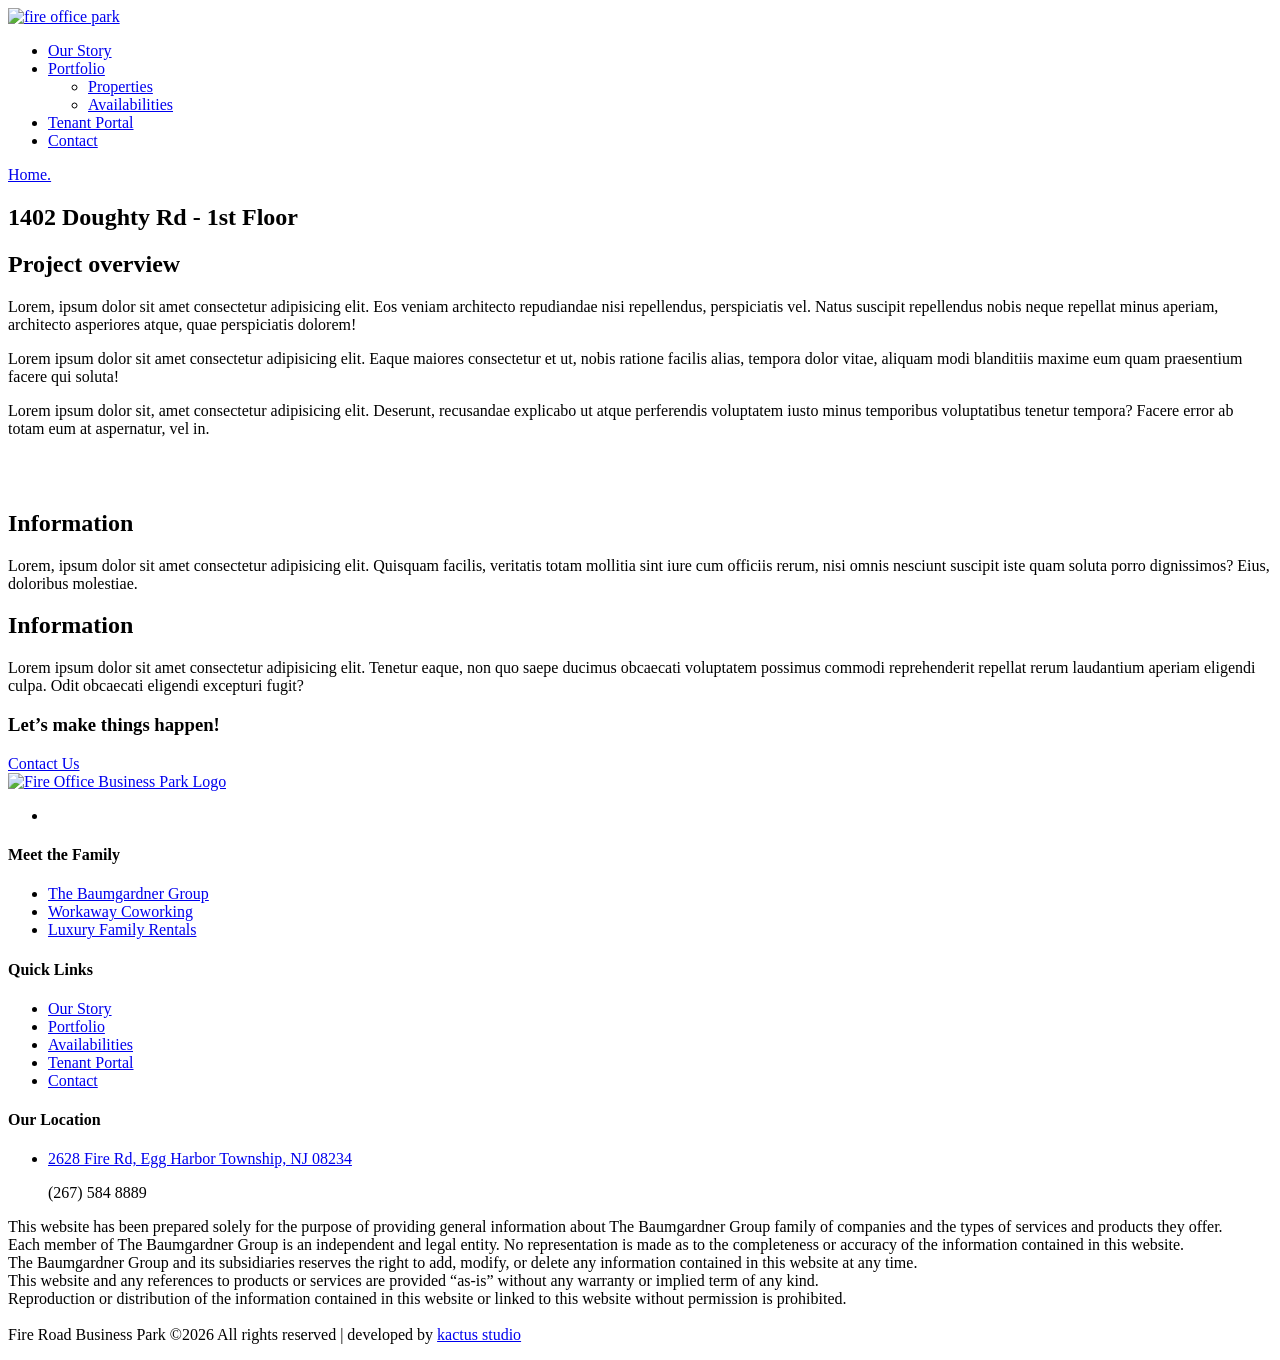
==== 1402_1.html @ 8a3a4263 "Add files via upload" ====
<!doctype html>
<html class="no-js" lang="zxx">

<head>
    <meta charset="UTF-8">
    <meta name="viewport">
    <meta name="description" content="Fire Road Business Park is a localized Commercial Real Estate Investment and development firm excited to partner with and help meet the needs of a growing enterprise.">
    <meta name="keywords" content="fire, fire road, fire road business park, park, business park, commercial real estate, comercial, real estate, real estate investment, commercial real state investment, development firm, enterprise">
    <meta name="viewport" content="width=device-width, initial-scale=1.0">
    <meta http-equiv="X-UA-Compatible" content="ie=edge">
    <meta name="author" content="fire road business park | kactus studio">
    <meta name="robots" content="index, follow">
    <link rel="canonical" href="https://firebusinesspark.com/" />
	<title>Fire Road Business Park | 1402 Doughty Rd - 1st Floor</title>

    <!-- <link rel="manifest" href="site.webmanifest"> -->
    <link rel="shortcut icon" type="image/x-icon" href="img/favicon1.png">
    <!-- Place favicon.ico in the root directory -->

    <!-- CSS here -->
    <link rel="stylesheet" href="css/bootstrap.min.css">
    <link rel="stylesheet" href="css/owl.carousel.min.css">
    <link rel="stylesheet" href="css/magnific-popup.css">
    <link rel="stylesheet" href="css/font-awesome.min.css">
    <link rel="stylesheet" href="css/themify-icons.css">
    <link rel="stylesheet" href="css/nice-select.css">
    <link rel="stylesheet" href="css/flaticon.css">
    <link rel="stylesheet" href="css/animate.css">
    <link rel="stylesheet" href="css/slicknav.css">
    <link rel="stylesheet" href="css/style2a.css">
    <!-- <link rel="stylesheet" href="css/responsive.css"> -->
</head>

<body>
    <!--[if lte IE 9]>
            <p class="browserupgrade">You are using an <strong>outdated</strong> browser. Please <a href="https://browsehappy.com/">upgrade your browser</a> to improve your experience and security.</p>
        <![endif]-->

        <!-- Back to top button -->
	<a href="#" class="btFixHome"><i class="fa fa-chevron-right" aria-hidden="true"></i></a>

    <!-- header-start -->
    <header>
        <div class="header-area ">
            <!-- <div class="header-top black-bg d-none d-md-block">
                <div class="container">
                    <div class="row">
                        <div class="col-xl-6 col-md-6 col-lg-6">
                            <div class="header-contact">
                                <a href="#"><i class="fa fa-phone"></i> +880 256 356 256</a>
                                <a href="#"><i class="fa fa-envelope"></i> support24@durg.com</a>
                            </div>
                        </div>
                        <div class="col-xl-6 col-md-6 col-lg-6">
                            <div class="header-top-menu">
                                <nav>
                                    <ul>
                                        <li><a href="blog.html">News & media</a></li>
                                        <li><a href="review.html">Review</a></li>
                                        <li><a href="faq.html">FAQ</a></li>
                                    </ul>
                                </nav>
                            </div>
                        </div>
                    </div>
                </div>
            </div> -->
            <div id="sticky-header" class="main-header-area white-bg">
                <div class="container">
                    <div class="row align-items-center">
                        <div class="col-xl-2 col-lg-2">
                            <div class="logo-img">
                                <a href="index.html">
                                    <img src="img/logo1.png" alt="fire office park">
                                </a>
                            </div>
                        </div>
                        <div class="col-xl-7 col-lg-7">
                            <div class="main-menu d-none d-lg-block">
                                <nav>
                                    <ul id="navigation">
                                        <li><a href="ourstory.html">Our Story</a></li>
                                        <!-- <li><a class="active" href="#">Portfolio</a></li> -->
                                        <li><a class="active" href="portfolio.html">Portfolio <i class="ti-angle-down"></i></a>
                                            <ul class="submenu">
                                                <li><a href="portfolio.html">Properties</a></li>
                                                <li><a href="availabilities.html">Availabilities</a></li>
                                            </ul>
                                        </li>
                                        <li><a target="_blank" href="https://fireofficepark.managebuilding.com/manager/public/authentication/login">Tenant Portal</a></li>
                                        <!-- <li><a href="firenews.html">Fire News</a></li> -->
                                        <!-- <li><a href="#">pages <i class="ti-angle-down"></i></a>
                                            <ul class="submenu">
                                                <li><a href="elements.html">elements</a></li>
                                                <li><a href="service-details.html">service-details</a></li>
                                                <li><a href="project-details.html">project-details</a></li>
                                            </ul>
                                        </li> -->
                                        <li><a href="contact.html">Contact</a></li>
                                    </ul>
                                </nav>
                            </div>
                        </div>
                        <!-- <div class="col-xl-3 col-lg-3">
                            <div class="quote-area">
                                <div class="search-bar">
                                    <a id="search_1" href="javascript:void(0)"><i class="fa fa-search"></i></a>
                                </div>
                                <div class="get-quote d-none d-lg-block">
                                    <a class="boxed-btn" href="contact.html">Get a quote</a>
                                </div>
                            </div>
                        </div> -->
                        <div class="col-12">
                            <div class="mobile_menu d-block d-lg-none"></div>
                        </div>
                    </div>
                    <!-- <div class="search_input" id="search_input_box">
                        <div class="container ">
                            <form class="d-flex justify-content-between search-inner">
                                <input type="text" class="form-control" id="search_input" placeholder="search here">
                                <button type="submit" class="btn"></button>
                                <span class="fa fa-close" id="close_search" title="close search"></span>
                            </form>
                        </div>
                    </div> -->
                </div>
            </div>
        </div>
    </header>
    <!-- header-end -->

    <!-- details-banner-area-start -->
    <div class="details-banner-area details-bg-1 overlay2 details-banner-area2">
        <div class="details-banner-inner2">
            <div class="container">
                <div class="col-lg-11 offset-lg-1">
                    <div class="details-banner-text">
                        <p style="color: #fff;"><a href="index.html">Home.</a> Availabilities</p>
                        <h2>1402 Doughty Rd - 1st Floor</h2>
                    </div>
                </div>
            </div>
        </div>
    </div>
    <!-- details-banner-area-end -->

    <!-- project-review-area-start -->
    <div class="project-review-area section-padding">
        <div class="container">
            <div class="row align-items-center">
                <div class="col-xl-6 col-md-6">
                    <div class="single-review">
                        <h2>Project overview</h2>
                        <p>
                            Lorem, ipsum dolor sit amet consectetur adipisicing elit. Eos veniam architecto repudiandae nisi repellendus, perspiciatis vel. Natus suscipit repellendus nobis neque repellat minus aperiam, architecto asperiores atque, quae perspiciatis dolorem!
                        </p>
                        <p>
                            Lorem ipsum dolor sit amet consectetur adipisicing elit. Eaque maiores consectetur et ut, nobis ratione facilis alias, tempora dolor vitae, aliquam modi blanditiis maxime eum quam praesentium facere qui soluta!
                        </p>
                        <p>
                            Lorem ipsum dolor sit, amet consectetur adipisicing elit. Deserunt, recusandae explicabo ut atque perferendis voluptatem iusto minus temporibus voluptatibus tenetur tempora? Facere error ab totam eum at aspernatur, vel in.
                        </p>
                    </div>
                </div>
                <div class="col-xl-6 col-md-6">
                    <div class="review-thumb">
                        <img src="img/project/1402_1_photo1.png" alt="">
                    </div>
                </div>
            </div>
        </div>
    </div>
    <!-- project-review-area-end -->

    <!-- full-width-gallery start -->
    <div class="full-width-gallery">
        <div class="container">
            <div class="row">
                <div class="col-xl-12">
                    <div class="full-thumb">
                        <img src="img/project/width-thumb.jpg" alt="">
                    </div>
                </div>
                <div class="col-xl-6 col-md-6">
                    <div class="solution-wrap">
                        <h2>Information</h2>
                        <p>Lorem, ipsum dolor sit amet consectetur adipisicing elit. Quisquam facilis, veritatis totam mollitia sint iure cum officiis rerum, nisi omnis nesciunt suscipit iste quam soluta porro dignissimos? Eius, doloribus molestiae.</p>
                    </div>
                </div>
                <div class="col-xl-6 col-md-6">
                    <div class="solution-wrap">
                        <h2>Information</h2>
                        <p>Lorem ipsum dolor sit amet consectetur adipisicing elit. Tenetur eaque, non quo saepe ducimus obcaecati voluptatem possimus commodi reprehenderit repellat rerum laudantium aperiam eligendi culpa. Odit obcaecati eligendi excepturi fugit?</p>
                    </div>
                </div>
            </div>
        </div>
    </div>
    <!-- full-width-gallery-end -->

    <!-- cta-area-start -->
    <div class="cta-area cta-bg-1">
        <div class="container">
            <div class="col-xl-6 col-lg-7">
                <div class="cta-content">
                    <h3>Let’s make things happen!</h3>
                    <!-- <p>Do you have a tenant?<br>Leave the bureaucratic management to us and regain your peace of mind today.</p> -->
                    <div class="cta-btn">
                        <a class="boxed-btn2 black-bg" href="contact.html">Contact Us
                            <i class="Flaticon flaticon-right-arrow"></i></a>
                    </div>
                </div>
            </div>
        </div>
    </div>
    <!-- cta-area-end -->

    <!-- location-area-start -->
    <!-- <div class="addres-area black-bg section-padding">
        <div class="container">
            <div class="row">
                <div class="col-xl-4 col-md-4">
                    <div class="single-address text-center">
                        <div class="addres-icon">
                            <img src="img/icon/1.png" alt="">
                        </div>
                         <h3>Our Location</h3>
                        <p>2628 Fire Rd, Egg Harbor Township,<br> NJ 08234</p>
                        <a target="_blank" class="underline-hover" href="https://maps.app.goo.gl/75jSzwjRMCb2JeFx5">Get direction</a>
                    </div>
                </div>
                <div class="col-xl-4 col-md-4">
                    <div class="single-address text-center">
                        <div class="addres-icon">
                            <img src="img/icon/2.png" alt="">
                        </div>
                        <h3>Opening hour</h3>
                        <p>Mon-Fri (9.00-19.00) <br>
                            Sat-Sun (Closed)</p>
                            <a class="underline-hover" href="contact.html">Contact us</a>
                    </div>
                </div>
                <div class="col-xl-4 col-md-4">
                    <div class="single-address text-center">
                        <div class="addres-icon">
                            <img src="img/icon/3.png" alt="">
                        </div>
                        <h3>Drop a message</h3>
                        <p>marcela@fireofficepark.com<br>
                            (609) 645-2700</p>
                        <a class="underline-hover" href="contact.html">Mail us</a>
                    </div>
                </div>
            </div>
        </div>
    </div> -->
    <!-- location-area-end -->

     <!-- footer-start -->
    <footer class="footer-area ">
        <div class="container">
            <div class="row justify-content-between">
                <div class="col-sm-6 col-md-3 col-xl-4">
                    <div class="single-footer-widget footer_1">
                        <a href="index.html"> <img src="img/footer-logo1.png" alt="Fire Office Business Park Logo"> </a>
                        <!-- <p>Fire Office Park is a localized Commercial Real Estate Investment and Development firm excited to partner with and help meet the needs of a growing enterprise.</p> -->
                        <div class="social-links">
                            <ul>
                                <li><a target="_blank" href="http://linkedin.com/showcase/fire-road-business-park"> <i class="fa fa-linkedin"></i> </a></li>
                                <!-- <li><a href="#"> <i class="fa fa-facebook"></i> </a></li> -->
                                <!-- <li><a href="#"> <i class="fa fa-instagram"></i> </a></li> -->
                            </ul>
                        </div>
                    </div>
                </div>

                <div class="col-sm-6 col-md-2 col-xl-2">
                    <div class="single-footer-widget">
                        <h4>Meet the Family</h4>
                        <ul>
                            <li><a href="https://baumgardnergroup.com/" target="_blank">The Baumgardner Group</a></li>
                            <li><a href="#" target="_blank">Workaway Coworking</a></li>
                            <li><a href="https://luxfamilyrentals.com/" target="_blank">Luxury Family Rentals</a></li>
                        </ul>

                    </div>
                </div>
                <div class="col-sm-6 col-md-3 col-xl-3">
                    <div class="single-footer-widget">
                        <h4>Quick Links</h4>
                        <ul>
                            <li><a href="ourstory.html">Our Story</a></li>
                            <li><a href="#">Portfolio</a></li>
                            <li><a href="availabilities.html">Availabilities</a></li>
                            <li><a target="_blank" href="https://fireofficepark.managebuilding.com/manager/public/authentication/login">Tenant Portal</a></li>
                            <!-- <li><a href="firenews.html">Fire News</a></li> -->
                            <li><a href="contact.html">Contact</a></li>
                        </ul>

                    </div>
                </div>
                <div class="col-sm-6 col-md-3 col-xl-3">
                    <div class="single-footer-widget footer_icon">
                        <h4>Our Location</h4>
                        <div class="office-location">
                            <ul>
                                <li>
                                    <!-- <strong>Philadelphia - USA</strong> -->
                                    <a href="https://maps.app.goo.gl/75jSzwjRMCb2JeFx5" target="_blank" rel="noopener noreferrer"><p>2628 Fire Rd, Egg Harbor Township, NJ 08234</p></a>
                                    <p>(267) 584 8889</p>
                                </li>
                                <!-- <li>
                                    <strong>New York - USA</strong>
                                    <p>127, Manchaster city, London <br>
                                        +008 728 362 278</p>
                                </li> -->
                            </ul>
                        </div>
                    </div>
                </div>
            </div>
        </div>
        <div class="container-fluid">
            <div class="row justify-content-center">
                <div class="col-lg-12">
                    <div class="copyright_part_text text-center">
                        <p class="footer-text m-0">
                            This website has been prepared solely for the purpose of providing general information about The Baumgardner Group family of companies and the types of services and products they offer.<br>Each member of The Baumgardner Group is an independent and legal entity. No representation is made as to the completeness or accuracy of the information contained in this website.<br>The Baumgardner Group and its subsidiaries reserves the right to add, modify, or delete any information contained in this website at any time.<br>This website and any references to products or services are provided “as-is” without any warranty or implied term of any kind.<br>Reproduction or distribution of the information contained in this website or linked to this website without permission is prohibited.<br><br>
                            Fire Road Business Park &copy;<script>document.write(new Date().getFullYear());</script> All rights reserved | developed by <a href="https://kactusstudio.com.br/" target="_blank">kactus studio</a></p>
                    </div>
                </div>
            </div>
        </div>
    </footer>
    <!-- footer-end -->

    <!-- JS here -->
    <script src="js/vendor/modernizr-3.5.0.min.js"></script>
    <script src="js/vendor/jquery-1.12.4.min.js"></script>
    <script src="js/popper.min.js"></script>
    <script src="js/bootstrap.min.js"></script>
    <script src="js/owl.carousel.min.js"></script>
    <script src="js/isotope.pkgd.min.js"></script>
    <script src="js/ajax-form.js"></script>
    <script src="js/waypoints.min.js"></script>
    <script src="js/jquery.counterup.min.js"></script>
    <script src="js/imagesloaded.pkgd.min.js"></script>
    <script src="js/scrollIt.js"></script>
    <script src="js/jquery.scrollUp.min.js"></script>
    <script src="js/wow.min.js"></script>
    <script src="js/nice-select.min.js"></script>
    <script src="js/jquery.slicknav.min.js"></script>
    <script src="js/jquery.magnific-popup.min.js"></script>
    <script src="js/plugins.js"></script>

    <!--contact js-->
    <script src="js/contact.js"></script>
    <script src="js/jquery.ajaxchimp.min.js"></script>
    <script src="js/jquery.form.js"></script>
    <script src="js/jquery.validate.min.js"></script>
    <script src="js/mail-script.js"></script>

    <script src="js/main.js"></script>

</body>

</html>
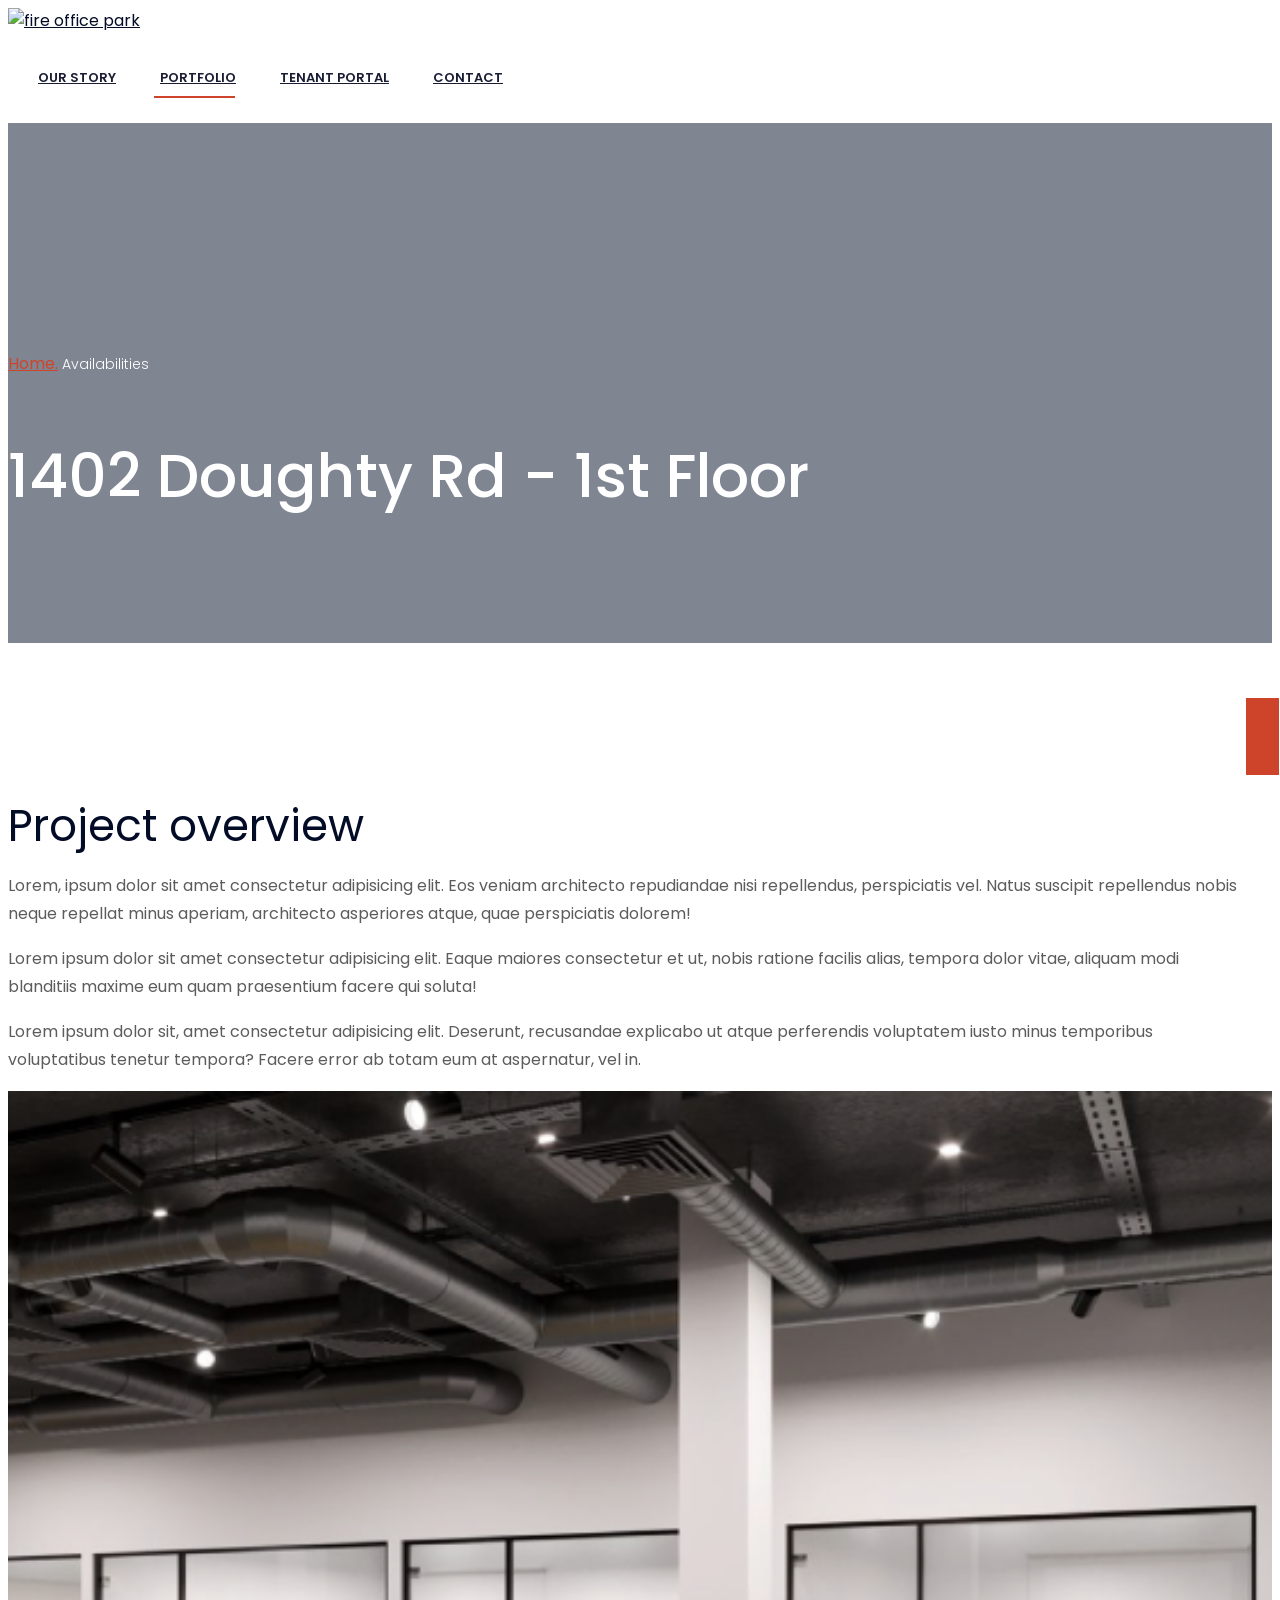
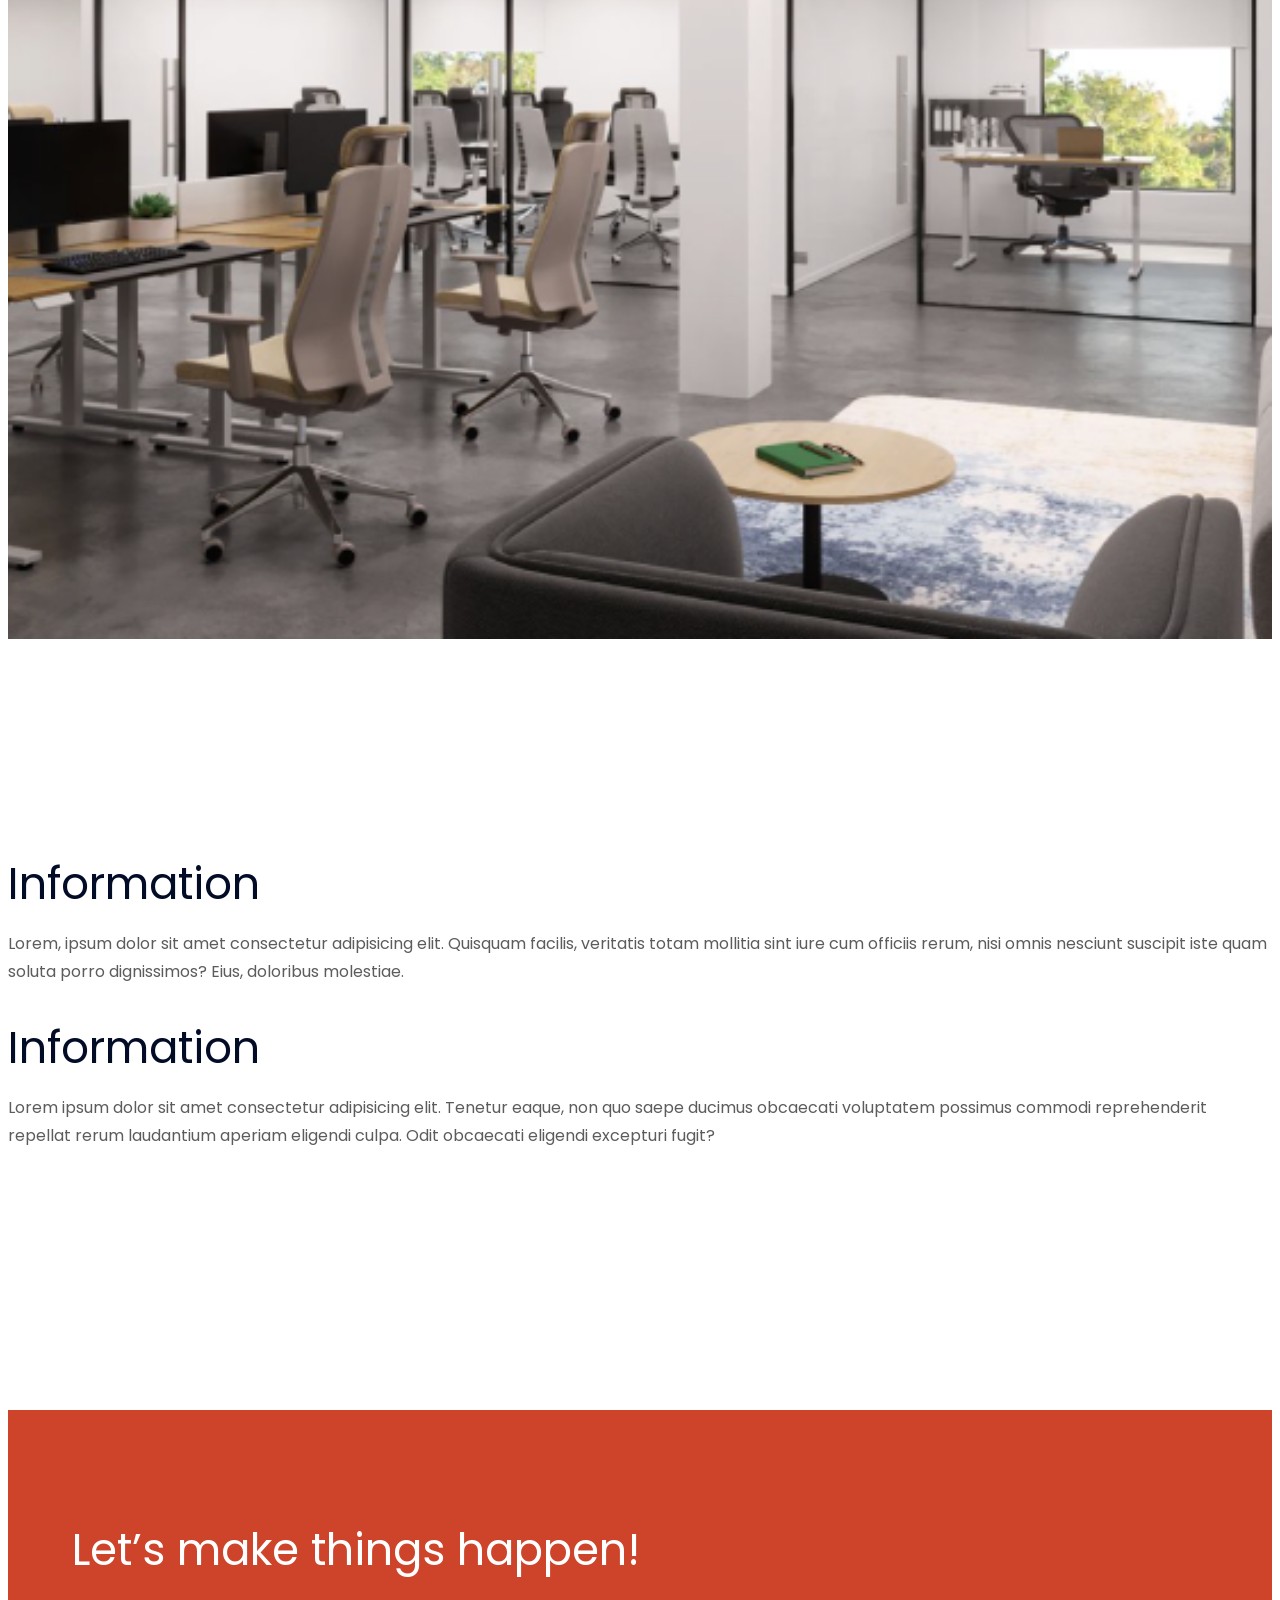
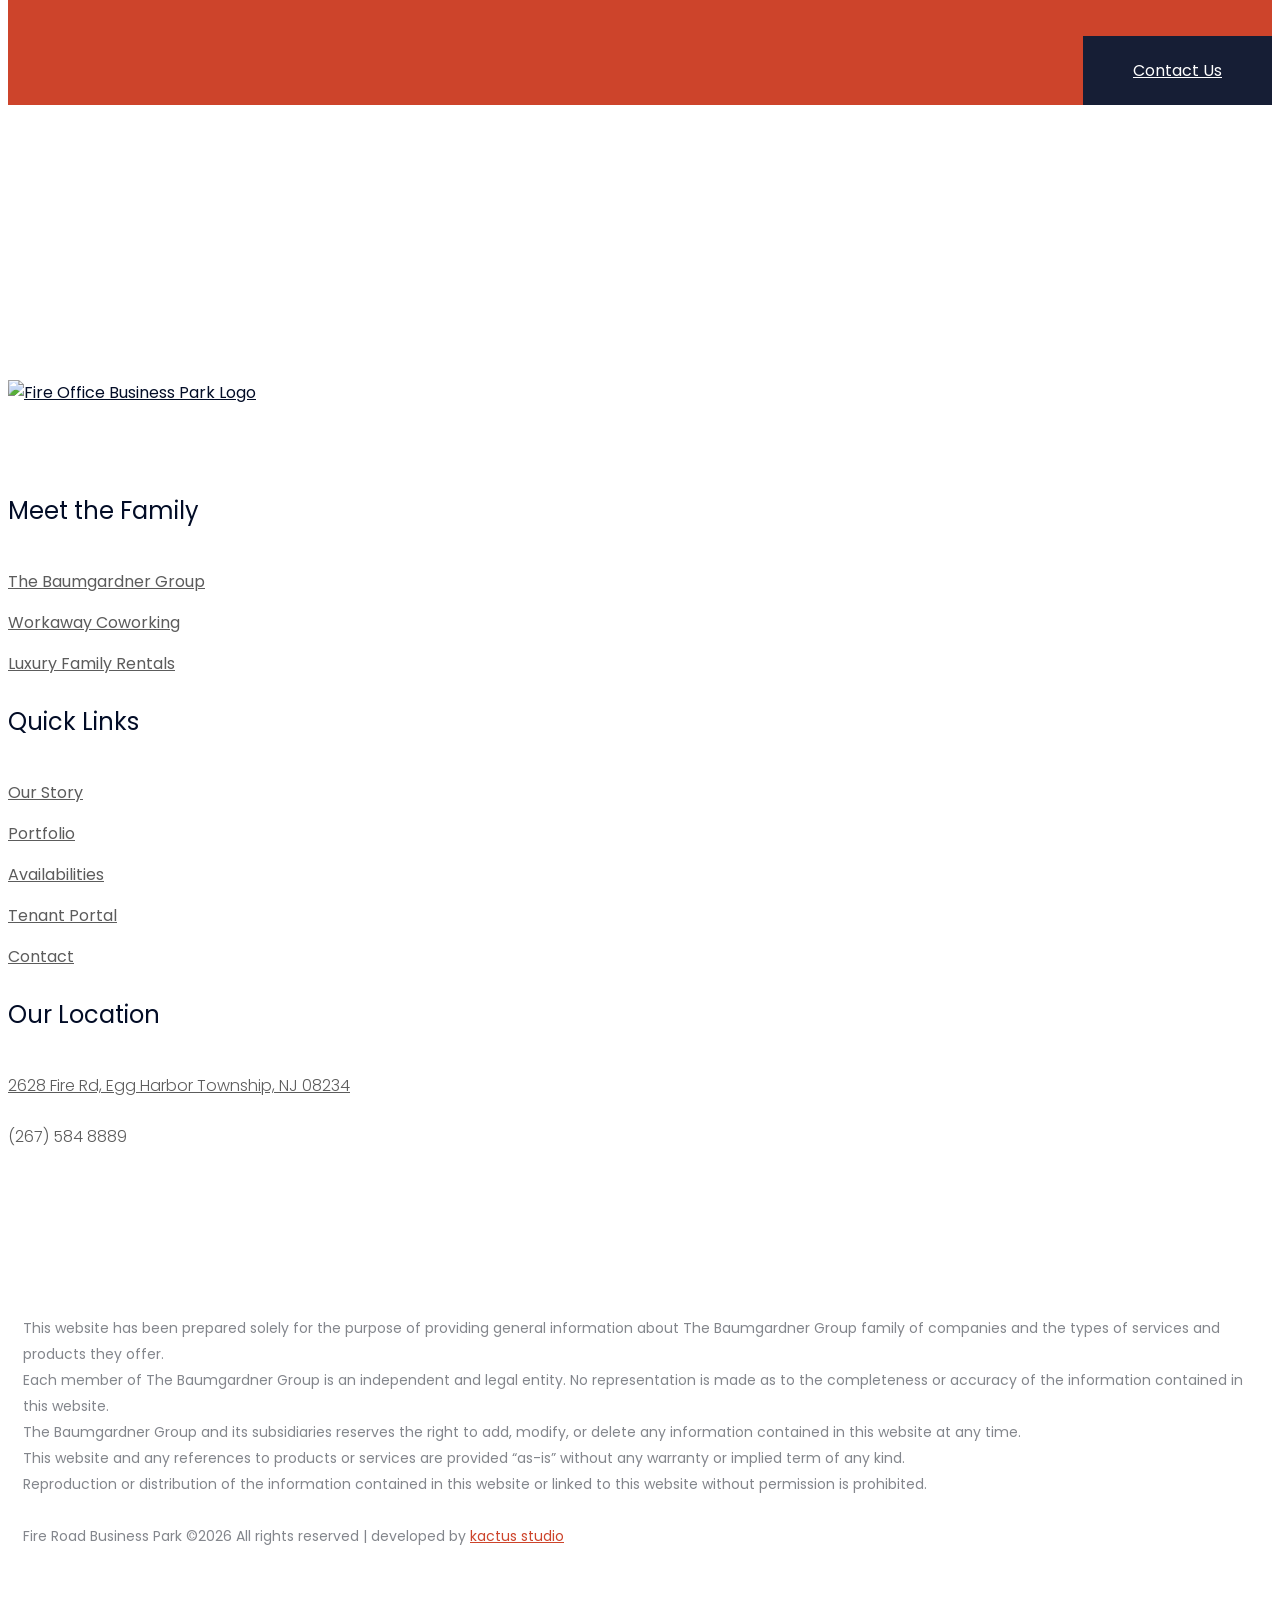
==== commit b1c4ea9e: "Add files via upload" ====
--- a/1402_1.html
+++ b/1402_1.html
@@ -327,7 +327,7 @@
                     <div class="copyright_part_text text-center">
                         <p class="footer-text m-0">
                             This website has been prepared solely for the purpose of providing general information about The Baumgardner Group family of companies and the types of services and products they offer.<br>Each member of The Baumgardner Group is an independent and legal entity. No representation is made as to the completeness or accuracy of the information contained in this website.<br>The Baumgardner Group and its subsidiaries reserves the right to add, modify, or delete any information contained in this website at any time.<br>This website and any references to products or services are provided “as-is” without any warranty or implied term of any kind.<br>Reproduction or distribution of the information contained in this website or linked to this website without permission is prohibited.<br><br>
-                            Fire Road Business Park &copy;<script>document.write(new Date().getFullYear());</script> All rights reserved | developed by <a href="https://kactusstudio.com.br/" target="_blank">kactus studio</a></p>
+                            Fire Road Business Park &copy;<script>document.write(new Date().getFullYear());</script> All rights reserved | developed by <a href="https://www.kactusstudio.com.br/index_us.html" target="_blank">kactus studio</a></p>
                     </div>
                 </div>
             </div>
--- a/css/style2a.css
+++ b/css/style2a.css
@@ -0,0 +1,4937 @@
+  @import url("https://fonts.googleapis.com/css?family=Rubik:300,400,400i,500,500i,700,700i,900&display=swap");
+  @import url("https://fonts.googleapis.com/css?family=Poppins:300,400,400i,500,500i,700,700i,900&display=swap");
+  @font-face {
+    font-family: 'Poppins';
+    src: url('../fonts/Poppins-Regular.ttf');
+  }
+  .flex-center-start{
+  display:-webkit-box;
+  display:-ms-flexbox;
+  display:flex;
+  -webkit-box-align:center;
+  -ms-flex-align:center;
+  align-items:center;
+  -webkit-box-pack:start;
+  -ms-flex-pack:start;
+  justify-content:start}
+
+/* Back-to-Top */
+
+.btFixHome {
+    position: fixed;
+    top: 80vh;
+    right: -21px;
+    background-color: #CD442B;
+    color: #fff;
+    width: 77px;
+    height: 33px;
+    display: flex;
+    z-index: 2500;
+    justify-content: center;
+    align-items: center;
+    font-size: 16px;
+    transform: rotate(-90deg);
+    font-family: 'Poppins';
+    color: #fff;
+	/* border-radius: 5px; */
+}
+
+.btFixHome:hover {
+    position: fixed;
+    top: 80vh;
+    right: -21px;
+    background-color: #161e35;
+    width: 77px;
+    height: 33px;
+    display: flex;
+    z-index: 2500;
+    justify-content: center;
+    align-items: center;
+    font-size: 16px;
+    transform: rotate(-90deg);
+    font-family: 'Poppins';
+    color: #fff;
+	;
+}
+
+body{
+  font-family:'Poppins', sans-serif;
+  font-weight:normal;
+  font-style:normal}
+
+.img{
+  max-width:100%;
+  -webkit-transition:.3s;
+  -moz-transition:.3s;
+  -o-transition:.3s;
+  transition:.3s}
+
+a,.button{
+  -webkit-transition:.3s;
+  -moz-transition:.3s;
+  -o-transition:.3s;
+  transition:.3s}
+
+a:focus,.button:focus,button:focus{
+  text-decoration:none;
+  outline:none}
+
+a:focus{
+  color:#fff;
+  text-decoration:none}
+
+a:focus,a:hover,.portfolio-cat a:hover,.footer -menu li a:hover{
+  text-decoration:none;
+  color:#161e35}
+
+a,button{
+  color:#020c26;
+  outline:medium none}
+
+h1,h2,h3,h4,h5{
+  font-family:'Poppins', sans-serif;
+  color:#161e35}
+
+h1 a,h2 a,h3 a,h4 a,h5 a,h6 a{
+  color:inherit}
+
+ul{
+  margin:0px;
+  padding:0px}
+
+li{
+  list-style:none}
+
+p{
+  font-size:14px;
+  font-weight:300;
+  line-height:26px;
+  color:#5c5c5c;
+  margin-bottom:13px;
+  font-family:'Poppins', sans-serif}
+
+label{
+  color:#7e7e7e;
+  cursor:pointer;
+  font-size:14px;
+  font-weight:400}
+
+*::-moz-selection{
+  background:#444;
+  color:#fff;
+  text-shadow:none}
+
+::-moz-selection{
+  background:#444;
+  color:#fff;
+  text-shadow:none}
+
+::selection{
+  background:#444;
+  color:#fff;
+  text-shadow:none}
+
+*::-webkit-input-placeholder{
+  color:#cccccc;
+  font-size:14px;
+  opacity:1}
+
+*:-ms-input-placeholder{
+  color:#cccccc;
+  font-size:14px;
+  opacity:1}
+
+*::-ms-input-placeholder{
+  color:#cccccc;
+  font-size:14px;
+  opacity:1}
+
+*::placeholder{
+  color:#cccccc;
+  font-size:14px;
+  opacity:1}
+
+h3{
+  font-size:20px}
+
+.mb-65{
+  margin-bottom:67px}
+
+.black-bg{
+  background:#161e35 !important}
+
+.white-bg{
+  background:#ffffff}
+
+.gray-bg{
+  background:#f5f5f5}
+
+.banner-container {
+    position: relative;
+    width: 100%;
+    height: 100vh;
+    overflow: hidden;
+    display: flex;
+    align-items: center;
+    justify-content: center;
+}
+
+.video-background {
+    position: absolute;
+    top: 50%;
+    left: 50%;
+    width: 100%;
+    height: 100%;
+    transform: translate(-50%, -50%);
+    z-index: -1;
+    object-fit: cover; /* Mantém preenchido por padrão */
+}
+
+/* Para telas maiores (Desktop) */
+@media (min-width: 1024px) {
+    .video-background {
+        /* Se o vídeo for 16:9, isso garante que ele ocupe a largura 
+           total sem zoom excessivo se o container não for absurdamente alto */
+        width: 100vw; 
+        height: auto; 
+        min-height: 100%;
+        object-fit: initial; /* Remove a regra de corte forçado */
+    }
+}
+
+.bg-img-1{
+  background-image:url(../img/slider/banner1.png)}
+
+.bg-img-2{
+  background-image:url(../img/banner/banner2.png)}
+
+.bg-img-3{
+  background-image:url(../img/banner/banner3.png)}
+
+.bg-img-4{
+  background-image:url(../img/background-img/bg-img-2.jpg)}
+
+.cta-bg-1{
+  background-image:url(../img/background-img/bg-img-3.jpg)}
+
+.overlay{
+  position:relative;
+  z-index:0}
+
+.overlay::before{
+  position:absolute;
+  content:"";
+  background-color:#161e35;
+  top:0;
+  left:0;
+  width:100%;
+  height:100%;
+  z-index:-1;
+  opacity:0.851}
+
+.overlay2{
+  position:relative;
+  z-index:0}
+
+.overlay2::before{
+  position:absolute;
+  content:"";
+  background-color:#020c26;
+  top:0;
+  left:0;
+  width:100%;
+  height:100%;
+  z-index:-1;
+  opacity:0.5}
+
+.section-padding{
+  padding-top:120px;
+  padding-bottom:120px}
+
+.pt-120{
+  padding-top:120px}
+
+.owl-carousel .owl-nav div{
+  background:transparent;
+  height:65px;
+  left:0px;
+  line-height:65px;
+  position:absolute;
+  text-align:center;
+  top:50%;
+  -webkit-transform:translateY(-50%);
+  -ms-transform:translateY(-50%);
+  transform:translateY(-50%);
+  -webkit-transition:all 0.3s ease 0s;
+  -o-transition:all 0.3s ease 0s;
+  transition:all 0.3s ease 0s;
+  width:65px;
+  font-size:16px;
+  color:#fff;
+  border:1px solid #363d4f}
+
+.owl-carousel .owl-nav{
+  position:relative}
+
+.owl-carousel .owl-nav div.owl-next{
+  left:86px;
+  right:auto}
+
+.owl-carousel .owl-nav div.owl-prev i{
+  position:relative;
+  right:2px}
+
+.owl-carousel:hover .owl-nav div{
+  opacity:1;
+  visibility:visible}
+
+.owl-carousel:hover .owl-nav div:hover{
+  color:#CD442B}
+
+.boxed-btn{
+  background:#CD442B;
+  color:#fff;
+  display:inline-block;
+  padding:13px 32px;
+  font-family:'Poppins',sans-serif;
+  font-size:16px;
+  font-weight:400;
+  border:0;
+  border:1px solid transparent}
+
+.boxed-btn:hover{
+  background:transparent;
+  color:#CD442B !important;
+  border:1px solid #CD442B}
+
+.boxed-btn:focus{
+  outline:none;
+  color:#fff}
+
+.boxed-btn2{
+  background:#CD442B;
+  color:#fff;
+  display:inline-block;
+  padding:22px 50px;
+  font-size:16px;
+  font-family:'Poppins',sans-serif;
+  font-weight:400}
+
+.boxed-btn2:hover{
+  color:#fff}
+
+.boxed-btn2:focus{
+  outline:none;
+  color:#fff}
+
+.underline-hover{
+  color:#CD442B;
+  font-weight:400;
+  font-size:16px;
+  -webkit-transition:.3s;
+  -moz-transition:.3s;
+  -o-transition:.3s;
+  transition:.3s}
+
+.underline-hover:hover{
+  text-decoration:underline;
+  color:#CD442B}
+
+.section-title h3{
+  font-size:44px;
+  line-height:56px;
+  font-weight:400;
+  font-family:'Poppins',sans-serif}
+
+@media (max-width: 767px){
+  .section-title h3{
+  font-size:30px;
+  line-height:45px}
+
+}
+
+@media (min-width: 768px) and (max-width: 991px){
+  .section-title h3{
+  font-size:32px;
+  line-height:48px}
+
+}
+
+@media (min-width: 768px) and (max-width: 991px){
+  .section-title h3 br{
+  display:none}
+
+}
+
+.section-title span{
+  font-size:16px;
+  color:#CD442B;
+  font-family:'Poppins',sans-serif;
+  font-weight:400;
+  margin-bottom:13px;
+  display:block;
+  text-transform:uppercase}
+
+.section-title .para-text{
+  color:#5c5c5c;
+  font-weight:400;
+  margin-top:25px;
+  margin-bottom:55px;
+  font-size:16px}
+
+.section-title.text-white h3{
+  color:#fff}
+
+.section-title.text-white p{
+  color:#fff;
+  font-size:16px}
+
+.section-padding{
+  padding-top:120px;
+  padding-bottom:120px}
+
+@media (max-width: 767px){
+  .section-padding{
+  padding-top:60px;
+  padding-bottom:60px}
+
+}
+
+@media (min-width: 768px) and (max-width: 991px){
+  .section-padding{
+  padding-top:100px;
+  padding-bottom:100px}
+
+}
+
+@media (max-width: 767px){
+  .mobile_menu{
+  position:absolute;
+  right:0px;
+  width:100%;
+  z-index:9}
+
+}
+
+.slicknav_menu .slicknav_nav{
+  background:#fff;
+  float:right;
+  margin-top:0;
+  padding:0;
+  width:95%;
+  padding:0;
+  border-radius:0px;
+  margin-top:5px;
+  position:absolute;
+  left:0;
+  right:0;
+  margin:auto;
+  top:45px}
+
+.slicknav_menu .slicknav_nav a:hover{
+  background:transparent;
+  color:#CD442B}
+
+.slicknav_menu .slicknav_nav a.active{
+  color:#CD442B}
+
+@media (max-width: 767px){
+  .slicknav_menu .slicknav_nav a i{
+  display:none}
+
+}
+
+@media (min-width: 768px) and (max-width: 991px){
+  .slicknav_menu .slicknav_nav a i{
+  display:none}
+
+}
+
+.slicknav_menu .slicknav_nav .slicknav_btn{
+  background-color:transparent;
+  cursor:pointer;
+  margin-bottom:10px;
+  margin-top:-40px;
+  position:relative;
+  z-index:99;
+  border:1px solid #ddd;
+  top:3px;
+  right:5px}
+
+.slicknav_menu .slicknav_nav .slicknav_btn .slicknav_icon{
+  margin-right:6px;
+  margin-top:3px;
+  position:relative;
+  padding-bottom:3px;
+  top:-11px;
+  right:-5px}
+
+@media (max-width: 767px){
+  .slicknav_menu{
+  margin-right:12px}
+
+}
+
+.home-6 .slicknav_menu .slicknav_icon{
+  margin-right:6px;
+  margin-top:3px;
+  right:-5px;
+  padding-bottom:3px;
+  position:absolute;
+  top:3px}
+
+.slicknav_nav .slicknav_arrow{
+  float:right;
+  font-size:22px;
+  position:relative;
+  top:-9px}
+
+.header-area .header-top{
+  padding:13px 0}
+
+.header-area .header-top .header-contact a{
+  color:#bebebe;
+  display:inline-block;
+  padding-right:55px;
+  font-weight:300;
+  font-size:14px}
+
+@media (min-width: 768px) and (max-width: 991px){
+  .header-area .header-top .header-contact a{
+  padding-right:14px}
+
+}
+
+.header-area .header-top .header-contact a i{
+  padding-right:14px;
+  font-size:12px;
+  color:#bebebe}
+
+@media (min-width: 768px) and (max-width: 991px){
+  .header-area .header-top .header-contact a i{
+  padding-right:5px}
+
+}
+
+.header-area .header-top .header-top-menu{
+  text-align:right}
+
+.header-area .header-top .header-top-menu ul li{
+  display:inline-block}
+
+.header-area .header-top .header-top-menu ul li a{
+  color:#bdbdbd;
+  margin-left:33px;
+  font-size:14px}
+
+@media (max-width: 767px){
+  .header-area .main-header-area{
+  padding:10px 0;
+  height:60px}
+
+}
+
+@media (min-width: 768px) and (max-width: 991px){
+  .header-area .main-header-area{
+  padding:10px 0;
+  height:60px}
+
+}
+
+@media (max-width: 767px){
+  .header-area .main-header-area .logo-img{
+  position:absolute;
+  display:inline-block;
+  text-align:center;
+  margin:3px auto;
+  z-index:999;
+  width:140px;
+  left:0;
+  right:0}
+
+}
+
+@media (min-width: 768px) and (max-width: 991px){
+  .header-area .main-header-area .logo-img{
+  position:absolute;
+  display:inline-block;
+  text-align:center;
+  margin:3px auto;
+  z-index:999;
+  width:140px;
+  left:0;
+  right:0}
+
+}
+
+.header-area .main-header-area .main-menu ul li{
+  display:inline-block;
+  position:relative}
+
+.header-area .main-header-area .main-menu ul li a{
+  color:#191d34;
+  font-size:13px;
+  font-weight:600;
+  display:inline-block;
+  padding:35px 10px 35px 30px;
+  font-family: 'Poppins';
+  text-transform: uppercase;
+  position:relative}
+
+@media (min-width: 992px) and (max-width: 1200px){
+  .header-area .main-header-area .main-menu ul li a{
+  padding:35px 8px 35px 8px}
+
+}
+
+.header-area .main-header-area .main-menu ul li a i{
+  font-size:9px}
+
+@media (max-width: 767px){
+  .header-area .main-header-area .main-menu ul li a i{
+  display:none !important}
+
+}
+
+@media (min-width: 768px) and (max-width: 991px){
+  .header-area .main-header-area .main-menu ul li a i{
+  display:none !important}
+
+}
+
+.header-area .main-header-area .main-menu ul li a::before{
+  position:absolute;
+  content:"";
+  background:#CD442B;
+  width:70%;
+  height:2px;
+  bottom:25px;
+  left:24px;
+  opacity:0;
+  transform:scaleX(0);
+  -webkit-transition:.3s;
+  -moz-transition:.3s;
+  -o-transition:.3s;
+  transition:.3s}
+
+.header-area .main-header-area .main-menu ul li a:hover::before{
+  opacity:1;
+  transform:scaleX(1)}
+
+.header-area .main-header-area .main-menu ul li a.active::before{
+  opacity:1;
+  transform:scaleX(1)}
+
+.header-area .main-header-area .main-menu ul li .submenu{
+  position:absolute;
+  left:0;
+  top:140%;
+  background:#fff;
+  width:200px;
+  z-index:2;
+  box-shadow:0 0 10px rgba(0,0,0,0.02);
+  opacity:0;
+  visibility:hidden;
+  -webkit-transition:.6s;
+  -moz-transition:.6s;
+  -o-transition:.6s;
+  transition:.6s}
+
+.header-area .main-header-area .main-menu ul li .submenu li{
+  display:block}
+
+.header-area .main-header-area .main-menu ul li .submenu li a{
+  padding:10px 15px;
+  position:inherit;
+  -webkit-transition:.3s;
+  -moz-transition:.3s;
+  -o-transition:.3s;
+  transition:.3s;
+  display:block}
+
+.header-area .main-header-area .main-menu ul li .submenu li a::before{
+  display:none}
+
+.header-area .main-header-area .main-menu ul li .submenu li:hover a{
+  color:#CD442B}
+
+.header-area .main-header-area .main-menu ul li:hover>.submenu{
+  opacity:1;
+  visibility:visible;
+  top:100%}
+
+.header-area .main-header-area .main-menu ul li:hover>a::before{
+  opacity:1;
+  transform:scaleX(1)}
+
+.header-area .main-header-area .quote-area{
+  display:-webkit-box;
+  display:-ms-flexbox;
+  display:flex;
+  -webkit-box-pack:justify;
+  -ms-flex-pack:justify;
+  justify-content:space-between;
+  -webkit-box-align:center;
+  -ms-flex-align:center;
+  align-items:center}
+
+.header-area .main-header-area .quote-area .search-bar{
+  margin-left:43px}
+
+.header-area .main-header-area .quote-area .search-bar i{
+  font-size:18px;
+  color:#bebebe}
+
+.header-area .main-header-area .quote-area .get-quote{
+  text-align:right;
+  display:inline-block}
+
+.header-area .main-header-area.sticky{
+  box-shadow:0px 3px 16px 0px rgba(0,0,0,0.1);
+  position:fixed;
+  width:100%;
+  top:-70px;
+  left:0;
+  right:0;
+  z-index:9999;
+  transform:translateY(70px);
+  transition:transform 500ms ease, background 500ms ease;
+  -webkit-transition:transform 500ms ease, background 500ms ease;
+  box-shadow:0px 3px 16px 0px rgba(0,0,0,0.1)}
+
+#search_input_box{
+  position:fixed;
+  left:50%;
+  -webkit-transform:translateX(-50%);
+  -moz-transform:translateX(-50%);
+  -ms-transform:translateX(-50%);
+  -o-transform:translateX(-50%);
+  transform:translateX(-50%);
+  width:100%;
+  max-width:1140px;
+  z-index:999;
+  text-align:center;
+  background:#1e1c27}
+
+#search_input_box ::placeholder{
+  color:#fff}
+
+@media (max-width: 767px){
+  #search_input_box{
+  top:59px}
+}
+
+@media (min-width: 768px) and (max-width: 991px){
+  #search_input_box{
+  top:109px}
+}
+
+@media (min-width: 768px) and (max-width: 991px){
+  .main-header-area.sticky #search_input_box{
+  top:59px}
+}
+
+#search_input_box .form-control{
+  background:transparent;
+  border:0;
+  color:#ffffff;
+  font-weight:400;
+  font-size:15px;
+  padding:0}
+
+#search_input_box .btn{
+  width:0;
+  height:0;
+  padding:0;
+  border:0}
+
+#search_input_box .ti-close{
+  color:#fff;
+  font-weight:600;
+  cursor:pointer;
+  padding:10px;
+  padding-right:0}
+
+.search-inner{
+  padding:14px 5px}
+
+.form-control:focus{
+  box-shadow:none}
+
+.navbar_fixed #search_input_box{
+  position:fixed;
+  left:50%;
+  -webkit-transform:translateX(-50%);
+  -moz-transform:translateX(-50%);
+  -ms-transform:translateX(-50%);
+  -o-transform:translateX(-50%);
+  transform:translateX(-50%);
+  width:100%;
+  max-width:1140px;
+  z-index:999;
+  text-align:center;
+  padding:0 20px;
+  top:80px}
+
+@media (max-width: 767px){
+  .navbar_fixed #search_input_box{
+  top:50px}
+
+}
+
+@media (min-width: 768px) and (max-width: 991px){
+  .navbar_fixed #search_input_box{
+  top:50px}
+
+}
+
+.social-link{
+  position:relative;
+  z-index:9}
+
+@media (min-width: 768px) and (max-width: 991px){
+  .social-link{
+  position:static}
+
+}
+
+@media (max-width: 767px){
+  .social-link{
+  position:static}
+
+}
+
+#search_1{
+  position:absolute;
+  color:#fff;
+  top:1px;
+  left:23px;
+  font-size:14px}
+
+@media (max-width: 767px){
+  #search_1{
+  position:absolute;
+  color:#fff;
+  top:3px;
+  left:auto;
+  right:17px;
+  font-size:14px}
+
+}
+
+@media (min-width: 768px) and (max-width: 991px){
+  #search_1{
+  position:absolute;
+  left:auto;
+  right:0}
+
+}
+
+#close_search{
+  position:relative;
+  z-index:99999;
+  top:2px;
+  color:#fff}
+
+#search_1{
+  position:absolute;
+  color:#fff;
+  top:50%;
+  left:inherit;
+  font-size:14px;
+  transform:translateY(-50%)}
+
+@media (max-width: 767px){
+  #search_1{
+  position:absolute;
+  color:#fff;
+  top:8px;
+  left:23px;
+  font-size:14px;
+  transform:none;
+  right:0;
+  z-index:999;
+  width:20px;
+  height:20px;
+  left:22px}
+
+}
+
+@media (min-width: 768px) and (max-width: 991px){
+  #search_1{
+  position:absolute;
+  color:#fff;
+  top:8px;
+  left:23px;
+  font-size:14px;
+  transform:none;
+  right:0;
+  z-index:999;
+  width:20px;
+  height:20px;
+  left:22px}
+
+}
+
+@media (min-width: 992px) and (max-width: 1200px){
+  #search_1{
+  position:absolute;
+  color:#fff;
+  left:30px;
+  font-size:14px;
+  transform:none;
+  right:0;
+  margin:auto;
+  z-index:999;
+  top:16px}
+
+}
+
+/* Ajuste responsivo no banner - via Gemini */
+@media (max-width: 767px) {
+  /* Achata a caixa branca ao máximo */
+  .slider-area .single-slider .slider-content {
+    padding: 10px 15px 35px 15px; /* Apenas o essencial para o botão na base */
+    max-width: 80%;
+    min-height: auto; /* Garante que não haja altura mínima forçada */
+  }
+
+  /* Mantém o título escondido */
+  .slider-area .single-slider .slider-content h3 {
+    display: none;
+  }
+
+  /* Remove as margens do parágrafo que "esticam" a caixa */
+  .slider-area .single-slider .slider-content p {
+    font-size: 14px;
+    margin-top: 0;
+    margin-bottom: 0; /* Remove o espaço entre o texto e o botão */
+    line-height: 1.2;
+  }
+
+  /* Ajusta o botão para ficar bem rente ao fundo da caixa curta */
+  .slider-area .single-slider .slider-content .slider-btn {
+    left: 15px;
+    bottom: 5px; /* Sobe um pouco o botão para caber na caixa menor */
+  }
+}
+
+.slider-area .single-slider{
+  height:760px;
+  background-size:cover;
+  background-position:center;
+  display:-webkit-box;
+  display:-ms-flexbox;
+  display:flex;
+  -webkit-box-align:center;
+  -ms-flex-align:center;
+  align-items:center;
+  position:relative;
+  z-index:2}
+
+/* @media (max-width: 767px){
+  .slider-area .single-slider{
+  height:600px}
+
+} */
+
+.slider-area .single-slider::before{
+  position:absolute;
+  content:"";
+  background:#161e3500;
+  width:100%;
+  height:100%;
+  left:0;
+  top:0;
+  /* opacity:.2 */
+}
+
+.slider-area .single-slider .slider-content{
+  background:#fff;
+  padding:73px 56px 100px 50px;
+  position:relative;
+  z-index:9;
+  display:inline-block}
+
+/* @media (max-width: 767px){
+  .slider-area .single-slider .slider-content{
+  padding:73px 40px 100px 40px}
+
+} */
+
+.slider-area .single-slider .slider-content p{
+  color:#CD442B;
+  font-size:16px;
+  font-weight:400;
+  margin-bottom:16px}
+
+.slider-area .single-slider .slider-content h3{
+  font-family:'Poppins',sans-serif;
+  font-weight:500;
+  font-size:60px;
+  color:#161e35;
+  line-height:72px;
+  margin-bottom:28px}
+
+/* @media (max-width: 767px){
+  .slider-area .single-slider .slider-content h3{
+  font-size:25px;
+  line-height:45px;
+  margin-bottom:10px}
+
+} */
+
+.slider-area .single-slider .slider-content a i{
+  font-size:14px;
+  padding-left:5px}
+
+.slider-area .single-slider .slider-content .slider-btn{
+  position:absolute;
+  bottom:0;
+  left:55px}
+
+/* @media (max-width: 767px){
+  .slider-area .single-slider .slider-content .slider-btn{
+  left:40px}
+
+} */
+
+.slider-area .slider-active .owl-dots{
+  position:absolute;
+  top:0;
+  right:0;
+  top:50%;
+  transform:translateY(-50%);
+  right:100px}
+
+.slider-area .slider-active .owl-dots div{
+  width:15px;
+  height:15px;
+  background:transparent;
+  display:block;
+  margin:13px 0;
+  border-radius:50%;
+  border:2px solid #fff}
+
+.slider-area .slider-active .owl-dots div .active{
+  background:#fff}
+
+.slider-area .slider-active .owl-dots div.active{
+  background:#fff}
+
+/* .brand-area{
+  padding-top:65px;
+  padding-bottom:65px;
+} */
+
+.brand-area {
+  background-color: #f9f9f9; /* só se quiser */
+  padding: 40px 0;
+}
+
+/* .brand-area .brand-active .single-brand{
+  display:-webkit-box;
+  display:-ms-flexbox;
+  display: flex;
+  -webkit-box-align:center;
+  -ms-flex-align:center;
+  align-items:center;
+  -webkit-box-pack:center;
+  -ms-flex-pack:center;
+  justify-content:center;
+  height: 100px;
+} */
+
+.brand-area .brand-active .single-brand {
+  display: flex;
+  padding: 0 auto;
+  align-items: center;
+  justify-content: center;
+  height: 150px;
+  /* background: #fff;
+  border-radius: 5px;
+  box-shadow: 0 0 5px rgba(0,0,0,0.05); */
+}
+
+/* .brand-area .brand-active .single-brand img{
+  width: auto;
+  display: inline-block;
+} */
+
+.brand-area .brand-active .single-brand img {
+  max-height: 350px;
+  width: auto;
+  height: auto;
+  display: flex;
+  object-fit: contain;
+  left: 100px;
+}
+
+.service-area{
+  padding-top:120px;
+  padding-bottom:120px}
+
+.service-area .single-service .service-thumb{
+  margin-bottom:39px}
+
+.service-area .single-service .service-thumb img{
+  width:100%}
+
+.service-area .single-service h3{
+  font-size:24px}
+
+.service-area .single-service p{
+  font-size:16px;
+  color:#5c5c5c;
+  font-family:'Poppins',sans-serif;
+  font-weight:400;
+  margin-top:18px;
+  margin-bottom:21px}
+
+.service-area .single-service a{
+  /* text-transform:capitalize; */
+  color:#5c5c5c;
+  -webkit-transition:.3s;
+  -moz-transition:.3s;
+  -o-transition:.3s;
+  transition:.3s;
+  font-family:'Poppins',sans-serif;
+  font-weight:400;
+  font-size:16px;
+  display:inline-block}
+
+.service-area .single-service a:hover{
+  text-decoration:underline;
+  color:#CD442B}
+
+@media (max-width: 767px){
+  .service-area .single-service{
+  margin-bottom:30px}
+
+}
+
+.service-details{
+  padding-top:120px;
+  padding-bottom:80px}
+
+@media (max-width: 767px){
+  .service-details{
+  padding-top:60px;
+  padding-bottom:20px}
+
+}
+
+.service-details .details-nav{
+  margin-top:-24px;
+  position:relative}
+
+@media (max-width: 767px){
+  .service-details .details-nav{
+  margin-bottom:30px}
+
+}
+
+.service-details .details-nav ul li{
+  display:block;
+  display:block;
+  width:100%;
+  border-bottom:1px solid #e5e6e9;
+  padding:0;
+  -webkit-transition:.5s;
+  -moz-transition:.5s;
+  -o-transition:.5s;
+  transition:.5s;
+  position:relative}
+
+.service-details .details-nav ul li a{
+  font-size:16px;
+  color:#020c26;
+  /* text-transform:capitalize; */
+  padding:20px 0;
+  position:relative;
+  left:0;
+  font-weight:400;
+  font-family:'Poppins',sans-serif}
+
+.service-details .details-nav ul li a.active.show{
+  color:#CD442B;
+  padding-left:27px;
+  position:relative}
+
+.service-details .details-nav ul li a.active.show::before{
+  position:absolute;
+  content:"";
+  background:#CD442B;
+  width:17px;
+  height:2px;
+  top:50%;
+  left:0;
+  margin-bottom:-1px}
+
+.service-details .details-nav ul li:hover::before{
+  width:17px}
+
+.service-details .details-nav .download-brouser{
+  background:#020c26;
+  color:#fff;
+  display:block;
+  padding:17px 0 17px 0;
+  text-align:center;
+  margin-top:60px}
+
+.service-details .details-nav .download-brouser:hover{
+  color:#fff}
+
+.service-details .single-details .details-thumb{
+  margin-bottom:67px}
+
+.service-details .single-details .details-thumb img{
+  width:100%}
+
+.service-details .single-details .details-info{
+  padding-right:20px;
+  margin-bottom:34px}
+
+.service-details .single-details .details-info h3{
+  font-family:'Poppins',sans-serif;
+  font-size:44px;
+  font-weight:400;
+  color:#020c26;
+  margin-bottom:20px}
+
+@media (max-width: 767px){
+  .service-details .single-details .details-info h3{
+  font-size:25px;
+  margin-bottom:15px}
+
+}
+
+.service-details .single-details .details-info p{
+  font-size:16px;
+  color:#5c5c5c;
+  line-height:28px;
+  font-weight:400}
+
+.project-area{
+  padding-top:120px;
+  padding-bottom:120px}
+
+.project-area .project-active .single-project .project-info span{
+  color:#CD442B;
+  font-family:'Poppins',sans-serif;
+  font-weight:400;
+  display:block;
+  margin-bottom:13px;
+  margin-top:35px;
+  font-size:16px}
+
+.project-area .project-active .single-project .project-info h3{
+  font-size:26px;
+  color:#fff;
+  font-family:'Poppins',sans-serif;
+  font-weight:400}
+
+@media (min-width: 768px) and (max-width: 991px){
+  .project-area .project-active .single-project .project-info h3{
+  font-size:18px}
+
+}
+
+.project-area .more-project a{
+  color:#fff;
+  font-size:16px;
+  margin-top:50px;
+  display:inline-block}
+
+@media (max-width: 767px){
+  .project-area .more-project a{
+  margin-top:20px}
+
+}
+
+@media (min-width: 768px) and (max-width: 991px){
+  .project-area .more-project a{
+  margin-top:20px}
+
+}
+
+@media (min-width: 992px) and (max-width: 1200px){
+  .project-area .more-project a{
+  margin-top:30px}
+
+}
+
+.project-area .more-project a:hover{
+  color:#CD442B;
+  text-decoration:underline}
+
+.project-area .section-title h3{
+  margin-bottom:17px}
+
+@media (min-width: 1200px) and (max-width: 1500px){
+  .project-area .section-title h3 br{
+  display:none}
+
+}
+
+@media (min-width: 1200px) and (max-width: 1500px){
+  .project-area .section-title p br{
+  display:none}
+
+}
+
+.ml-80{
+  margin-left:80px}
+
+@media (max-width: 767px){
+  .ml-80{
+  margin-left:0}
+
+}
+
+.project-active.owl-carousel .owl-nav div{
+  background:transparent;
+  height:65px;
+  left:0px;
+  line-height:65px;
+  position:absolute;
+  text-align:center;
+  top:50%;
+  -webkit-transform:translateY(-50%);
+  -ms-transform:translateY(-50%);
+  transform:translateY(-50%);
+  -webkit-transition:all 0.3s ease 0s;
+  -o-transition:all 0.3s ease 0s;
+  transition:all 0.3s ease 0s;
+  width:65px;
+  font-size:16px;
+  color:#fff;
+  border:1px solid #363d4f}
+
+.project-active.owl-carousel .owl-nav{
+  position:relative;
+  left:-553px;
+  top:-195px}
+
+@media (min-width: 1200px) and (max-width: 1500px){
+  .project-active.owl-carousel .owl-nav{
+  position:relative;
+  left:-326px}
+
+}
+
+.project-active.owl-carousel .owl-nav div.owl-next{
+  left:20px;
+  right:auto;
+  top: 50px;
+}
+
+.project-active.owl-carousel .owl-nav div.owl-prev{
+  left:-75px;
+  right:auto;
+  top: 50px;
+}
+
+.project-active.owl-carousel .owl-nav div.owl-prev i{
+  position:relative;
+  right:2px;
+}
+
+.project-active.owl-carousel:hover .owl-nav div{
+  opacity:1;
+  visibility:visible}
+
+.project-active.owl-carousel:hover .owl-nav div:hover{
+  color:#CD442B}
+
+.main-project-area{
+  padding-top:120px;
+  padding-bottom:20px}
+
+@media (max-width: 767px){
+  .main-project-area{
+  padding-top:70px}
+
+}
+
+.main-project-area .single-project{
+  margin-bottom:97px}
+
+.main-project-area .single-project .project-thumb img{
+  width:100%}
+
+.main-project-area .single-project .project-info span{
+  color:#CD442B;
+  font-family:'Poppins',sans-serif;
+  font-weight:400;
+  display:block;
+  margin-bottom:13px;
+  margin-top:35px;
+  font-size:16px}
+
+.main-project-area .single-project .project-info h3{
+  font-size:26px;
+  color:#020c26;
+  font-family:'Poppins',sans-serif;
+  font-weight:400}
+
+@media (min-width: 768px) and (max-width: 991px){
+  .main-project-area .single-project .project-info h3{
+  font-size:18px}
+
+}
+
+@media (max-width: 767px){
+  .main-project-area .single-project .project-info h3{
+  font-size:18px}
+
+}
+
+@media (max-width: 767px){
+  .main-project-area .single-project{
+  margin-bottom:50px}
+
+}
+
+.project-review-area .single-review{
+  padding-right:30px}
+
+.project-review-area .single-review h2{
+  font-size:44px;
+  font-weight:400;
+  color:#020c26;
+  font-family:'Poppins',sans-serif;
+  margin-bottom:20px}
+
+@media (max-width: 767px){
+  .project-review-area .single-review h2{
+  font-size:25px}
+
+}
+
+.project-review-area .single-review p{
+  color:#5c5c5c;
+  font-family:'Poppins',sans-serif;
+  font-weight:400;
+  font-size:16px;
+  margin-bottom:17px;
+  line-height:28px}
+
+.project-review-area .review-thumb img{
+  width:100%}
+
+.full-width-gallery{
+  padding-bottom:90px}
+
+.full-width-gallery .full-thumb{
+  margin-bottom:67px}
+
+.full-width-gallery .full-thumb img{
+  width:100%}
+
+.full-width-gallery .solution-wrap{
+  margin-bottom:25px}
+
+.full-width-gallery .solution-wrap h2{
+  font-size:44px;
+  color:#020c26;
+  margin-bottom:19px;
+  font-weight:400}
+
+@media (max-width: 767px){
+  .full-width-gallery .solution-wrap h2{
+  font-size:30px}
+
+}
+
+.full-width-gallery .solution-wrap p{
+  font-size:16px;
+  font-family:'Poppins',sans-serif;
+  color:#5c5c5c;
+  line-height:28px;
+  font-weight:400}
+
+.main-review-area{
+  padding-top:98px;
+  padding-bottom:60px}
+
+@media (max-width: 767px){
+  .main-review-area{
+  padding-top:60px;
+  padding-bottom:0}
+
+}
+
+.main-review-area .about-info-text{
+  margin-bottom:60px}
+
+.main-review-area .about-info-text .quote{
+  font-size:55px;
+  color:#e5e6e9;
+  margin-bottom:10px}
+
+.main-review-area .about-info-text .about-ratting{
+  color:#CD442B;
+  font-size:16px}
+
+.main-review-area .about-info-text .about-ratting i{
+  margin-right:1px}
+
+.main-review-area .about-info-text p.about-text{
+  font-size:24px;
+  line-height:36px;
+  color:#5c5c5c;
+  font-family:'Poppins',sans-serif;
+  font-weight:400;
+  margin-top:17px;
+  margin-bottom:44px}
+
+@media (max-width: 767px){
+  .main-review-area .about-info-text p.about-text{
+  font-size:18px}
+
+}
+
+.main-review-area .about-info-text .about-author{
+  display:-webkit-box;
+  display:-ms-flexbox;
+  display:flex;
+  -webkit-box-align:center;
+  -ms-flex-align:center;
+  align-items:center}
+
+.main-review-area .about-info-text .about-author .autor-thumb{
+  padding-right:20px}
+
+.main-review-area .about-info-text .about-author .autor-thumb img{
+  width:100%}
+
+.main-review-area .about-info-text .about-author .auhor-text span{
+  font-size:18px;
+  font-weight:400;
+  color:#020c26}
+
+.main-review-area .about-info-text .about-author .auhor-text p{
+  color:#848484;
+  font-size:14px;
+  font-weight:400}
+
+.addres-area .single-address{
+  position:relative;
+  margin-top:53px;
+  z-index:0}
+
+.addres-area .single-address .addres-icon{
+  position:absolute;
+  top:-53px;
+  right:0;
+  left:0;
+  margin:auto}
+
+.addres-area .single-address h3{
+  color:#fff;
+  font-size:24px;
+  font-weight:400;
+  font-family:'Poppins',sans-serif;
+  position:relative;
+  z-index:9}
+
+.addres-area .single-address p{
+  font-size:16px;
+  color:#a9a9a9;
+  line-height:28px;
+  margin-bottom:21px;
+  position:relative;
+  z-index:9}
+
+.addres-area .single-address a{
+  position:relative;
+  z-index:9}
+
+@media (max-width: 767px){
+  .addres-area .single-address{
+  margin-bottom:30px}
+
+}
+
+.about-area{
+  position:relative;
+  z-index:1}
+
+.about-area .pattent-bg-img{
+  position:absolute;
+  top:50%;
+  left:50%;
+  transform:translate(-50%, -50%)}
+
+@media (max-width: 767px){
+  .about-area .pattent-bg-img{
+  display:none}
+
+}
+
+@media (min-width: 768px) and (max-width: 991px){
+  .about-area .pattent-bg-img{
+  display:none}
+
+}
+
+.about-area .section-title{
+  padding-left:77px}
+
+@media (max-width: 767px){
+  .about-area .section-title{
+  padding-left:0;
+  margin-top:30px}
+
+}
+
+@media (min-width: 768px) and (max-width: 991px){
+  .about-area .section-title{
+  padding-left:0;
+  margin-top:30px}
+
+}
+
+.about-area .about-thumb{
+  position:relative}
+
+.about-area .about-thumb img{
+  width:100%}
+
+.about-area .about-thumb a.video-icon{
+  position:absolute;
+  width:100px;
+  height:100px;
+  font-size:25px;
+  line-height:100px;
+  background:#fff;
+  display:inline-block;
+  border-radius:50%;
+  text-align:center;
+  border-radius:50%;
+  top:50%;
+  margin-left:-50px;
+  transform:translateY(-50%);
+  left:100%}
+
+@media (max-width: 767px){
+  .about-area .about-thumb a.video-icon{
+  height:80px;
+  width:80px;
+  line-height:80px;
+  left:50%;
+  transform:translateY(-50%)}
+
+}
+
+@media (min-width: 768px) and (max-width: 991px){
+  .about-area .about-thumb a.video-icon{
+  height:80px;
+  width:80px;
+  line-height:80px;
+  left:50%;
+  transform:translateY(-50%)}
+
+}
+
+.about-area .about-thumb a.video-icon::before{
+  position:absolute;
+  content:'';
+  top:-10px;
+  left:-10px;
+  right:-10px;
+  bottom:-10px;
+  border:1px solid #bb9d53;
+  border-radius:50%;
+  opacity:.15}
+
+.about-area .about-thumb a.video-icon i{
+  color:#bb9d53;
+  padding-left:4px}
+
+.about-area .about-info-text .quote{
+  font-size:55px;
+  color:#020c26;
+  margin-bottom:10px}
+
+.about-area .about-info-text .about-ratting{
+  color:#CD442B;
+  font-size:16px}
+
+.about-area .about-info-text .about-ratting i{
+  margin-right:1px}
+
+.about-area .about-info-text p.about-text{
+  font-size:24px;
+  line-height:36px;
+  color:#5c5c5c;
+  font-family:'Poppins',sans-serif;
+  font-weight:400;
+  margin-top:17px;
+  margin-bottom:44px}
+
+@media (max-width: 767px){
+  .about-area .about-info-text p.about-text{
+  font-size:18px}
+
+}
+
+.about-area .about-info-text .about-author{
+  display:-webkit-box;
+  display:-ms-flexbox;
+  display:flex;
+  -webkit-box-align:center;
+  -ms-flex-align:center;
+  align-items:center}
+
+.about-area .about-info-text .about-author .autor-thumb{
+  padding-right:20px}
+
+.about-area .about-info-text .about-author .autor-thumb img{
+  width:100%}
+
+.about-area .about-info-text .about-author .auhor-text span{
+  font-size:18px;
+  font-weight:400;
+  color:#020c26}
+
+.about-area .about-info-text .about-author .auhor-text p{
+  color:#848484;
+  font-size:14px;
+  font-weight:400}
+
+.about-area .about-review{
+  position:relative}
+
+@media (max-width: 767px){
+  .about-area .about-review{
+  margin-top:30px}
+
+}
+
+.about-area .about-review img{
+  width:100%}
+
+.about-area .about-review .project-review{
+  position:absolute;
+  bottom:50px;
+  left:50px;
+  background:#CD442B;
+  padding:55px 43px}
+
+.about-area .about-review .project-review h3{
+  color:#fff;
+  font-family:'Poppins',sans-serif;
+  font-size:46px;
+  margin-bottom:9px;
+  line-height:30px}
+
+.about-area .about-review .project-review p{
+  font-size:18px;
+  font-family:'Poppins',sans-serif;
+  font-weight:400;
+  margin-bottom:0;
+  color:#fff !important}
+
+.pt-120{
+  padding-top:120px}
+
+@media (max-width: 767px){
+  .pt-120{
+  padding-top:0px}
+
+}
+
+@media (min-width: 768px) and (max-width: 991px){
+  .pt-120{
+  padding-top:60px}
+
+}
+
+.about-pro-active.owl-carousel .owl-nav div{
+  background:transparent;
+  height:65px;
+  left:30%;
+  line-height:65px;
+  position:absolute;
+  text-align:center;
+  -webkit-transition:all 0.3s ease 0s;
+  -o-transition:all 0.3s ease 0s;
+  transition:all 0.3s ease 0s;
+  width:65px;
+  font-size:16px;
+  color:#ccced4;
+  border:1px solid transparent;
+  top:35px;
+  position:absolute;
+  top:-115px;
+  left:44.5%}
+
+.about-pro-active.owl-carousel .owl-nav{
+  position:inherit}
+
+.about-pro-active.owl-carousel .owl-nav div.owl-next{
+  margin-left:30px}
+
+.about-pro-active.owl-carousel .owl-nav div.owl-prev i{
+  position:relative;
+  right:2px}
+
+.about-pro-active.owl-carousel:hover .owl-nav div{
+  opacity:1;
+  visibility:visible}
+
+.about-pro-active.owl-carousel:hover .owl-nav div:hover{
+  color:#CD442B}
+
+.counter-area{
+  padding-top:65px;
+  padding-bottom:35px}
+
+.counter-area .single-counter{
+  display:-webkit-box;
+  display:-moz-box;
+  display:-ms-flexbox;
+  display:-webkit-flex;
+  display:flex;
+  margin-bottom:30px}
+
+@media (max-width: 767px){
+  .counter-area .single-counter{
+  display:block;
+  text-align:center}
+
+}
+
+@media (min-width: 768px) and (max-width: 991px){
+  .counter-area .single-counter{
+  display:block;
+  text-align:center}
+
+}
+
+.counter-area .single-counter .icon{
+  margin-right:23px}
+
+@media (max-width: 767px){
+  .counter-area .single-counter .icon{
+  margin-bottom:20px}
+
+}
+
+@media (min-width: 768px) and (max-width: 991px){
+  .counter-area .single-counter .icon{
+  margin-bottom:20px}
+
+}
+
+.counter-area .single-counter .counter-number{
+  margin-top:-10px}
+
+.counter-area .single-counter .counter-number h3{
+  font-size:46px;
+  color:#020c26;
+  font-weight:400;
+  font-family:'Poppins',sans-serif;
+  margin-bottom:-2px}
+
+.counter-area .single-counter .counter-number h3 span{
+  font-weight:400;
+  font-family:'Poppins',sans-serif}
+
+.counter-area .single-counter .counter-number p{
+  font-size:18px;
+  color:#848484;
+  font-family:'Poppins',sans-serif;
+  font-weight:400}
+
+.counter-area .single-counter .counter-number p span{
+  color:#020c26;
+  font-weight:400}
+
+.cta-area{
+  padding-top:145px;
+  padding-bottom:155px}
+
+.cta-area .cta-content{
+  font-family: 'Poppins';
+  display:block;
+  background:#CD442B;
+  position:relative;
+  padding:68px 45px 114px 64px}
+
+@media (max-width: 767px){
+  .cta-area .cta-content{
+  padding:40px 20px 100px 20px}
+
+}
+
+.cta-area .cta-content h3{
+  font-family: 'Poppins';
+  font-size:44px;
+  line-height:56px;
+  color:#fff;
+  font-weight:400;
+  margin-bottom:13px}
+
+@media (max-width: 767px){
+  .cta-area .cta-content h3{
+  font-size:23px;
+  line-height:32px}
+
+}
+
+@media (min-width: 992px) and (max-width: 1200px){
+  .cta-area .cta-content h3 br{
+  display:none}
+
+}
+
+.cta-area .cta-content p{
+  font-size:16px;
+  color:#ffffff;
+  font-weight:400}
+
+.cta-area .cta-content .cta-btn{
+  position:absolute;
+  right:0;
+  bottom:0}
+
+.cta-area .cta-content .cta-btn i{
+  position:relative;
+  left:8px}
+
+.dropdown .dropdown-menu{
+  -webkit-transition:all 0.3s;
+  -moz-transition:all 0.3s;
+  -ms-transition:all 0.3s;
+  -o-transition:all 0.3s;
+  transition:all 0.3s}
+
+.contact-info{
+  margin-bottom:25px}
+
+.contact-info__icon{
+  margin-right:20px}
+
+.contact-info__icon i,.contact-info__icon span{
+  color:#8f9195;
+  font-size:27px}
+
+.contact-info .media-body h3{
+  font-size:16px;
+  margin-bottom:0;
+  font-size:16px;
+  color:#2a2a2a}
+
+.contact-info .media-body h3 a:hover{
+  color:#CD442B}
+
+.contact-info .media-body p{
+  color:#8a8a8a}
+
+.contact-title{
+  font-size:27px;
+  font-weight:600;
+  margin-bottom:20px}
+
+.form-contact label{
+  font-size:14px}
+
+.form-contact .form-group{
+  margin-bottom:30px}
+
+.form-contact .form-control{
+  border:1px solid #e5e6e9;
+  border-radius:0px;
+  height:48px;
+  padding-left:18px;
+  font-size:13px;
+  background:transparent}
+
+.form-contact .form-control:focus{
+  outline:0;
+  box-shadow:none}
+
+.form-contact .form-control::placeholder{
+  font-weight:300;
+  color:#999999}
+
+.form-contact textarea{
+  border-radius:0px;
+  height:100% !important}
+
+.modal-message .modal-dialog{
+  position:absolute;
+  top:36%;
+  left:50%;
+  transform:translateX(-50%) translateY(-50%) !important;
+  margin:0px;
+  max-width:500px;
+  width:100%}
+
+.modal-message .modal-dialog .modal-content .modal-header{
+  text-align:center;
+  display:block;
+  border-bottom:none;
+  padding-top:50px;
+  padding-bottom:50px}
+
+.modal-message .modal-dialog .modal-content .modal-header .close{
+  position:absolute;
+  right:-15px;
+  top:-15px;
+  padding:0px;
+  color:#fff;
+  opacity:1;
+  cursor:pointer}
+
+.modal-message .modal-dialog .modal-content .modal-header h2{
+  display:block;
+  text-align:center;
+  padding-bottom:10px}
+
+.modal-message .modal-dialog .modal-content .modal-header p{
+  display:block}
+
+.contact-section{
+  padding:130px 0 100px}
+
+@media (max-width: 991px){
+  .contact-section{
+  padding:70px 0 40px}
+
+}
+
+@media only screen and (min-width: 992px) and (max-width: 1200px){
+  .contact-section{
+  padding:80px 0 50px}
+
+}
+
+.contact-section .btn_2{
+  background-color:#191d34;
+  padding:18px 60px;
+  border-radius:50px;
+  margin-top:0}
+
+.contact-section .btn_2:hover{
+  background-color:#CD442B}
+
+.footer-area{
+  background-image:url(../img/background-img/footer-pattern.png);
+  padding:120px 0px  0;
+  position:relative}
+
+@media (max-width: 991px){
+  .footer-area{
+  padding:120px 0px  0}
+
+}
+
+.footer-area .col-lg-12{
+  padding-left:0px;
+  padding-right:0px;
+  overflow:hidden}
+
+@media (max-width: 991px){
+  .footer-area .single-footer-widget{
+  margin-bottom:30px}
+
+}
+
+.footer-area .single-footer-widget .social-links ul li{
+  display:inline-block;
+  margin-right:15px}
+
+.footer-area .single-footer-widget .social-links ul li a{
+  color:#010101;
+  font-size:18px}
+
+.footer-area .single-footer-widget .social-links ul li a:hover{
+  color:#CD442B}
+
+.footer-area .single-footer-widget .office-location ul li strong{
+  font-size:18px;
+  color:#020c26;
+  margin-bottom:10px;
+  display:block;
+  font-weight:400;
+  font-family:'Poppins',sans-serif}
+
+.footer-area .single-footer-widget .office-location ul li p{
+  color:#5c5c5c;
+  font-size:16px}
+
+.footer-area .single-footer-widget p{
+  color:#5c5c5c;
+  line-height:1.8}
+
+.footer-area .single-footer-widget h4{
+  margin-bottom:43px;
+  font-weight:400;
+  font-size:24px;
+  color:#020c26;
+  /* text-transform:capitalize; */
+  font-size:24px;
+  font-family:'Poppins', sans-serif}
+
+@media (max-width: 1024px){
+  .footer-area .single-footer-widget h4{
+  font-size:18px}
+
+}
+
+@media (max-width: 991px){
+  .footer-area .single-footer-widget h4{
+  margin-bottom:15px}
+
+}
+
+.footer-area .single-footer-widget ul li{
+  margin-bottom:16px}
+
+.footer-area .single-footer-widget ul li a{
+  color:#5c5c5c;
+  -webkit-transition:.5s;
+  transition:.5s;
+  font-size:16px}
+
+.footer-area .single-footer-widget ul li a:hover{
+  color:#CD442B}
+
+.footer-area .single-footer-widget .form-wrap{
+  margin-top:25px}
+
+.footer-area .single-footer-widget input{
+  height:40px;
+  border:none;
+  width:67% !important;
+  font-weight:400;
+  padding-left:20px;
+  border-radius:0;
+  font-size:13px;
+  color:#999999;
+  border:0px solid transparent}
+
+.footer-area .single-footer-widget input:focus{
+  outline:none;
+  box-shadow:none}
+
+.footer-area .single-footer-widget .click-btn{
+  background-color:#CD442B;
+  color:#fff;
+  border-radius:0;
+  border-top-left-radius:0px;
+  border-bottom-left-radius:0px;
+  padding:8px 20px;
+  border:0;
+  font-size:12px;
+  font-weight:400;
+  position:relative;
+  left:0}
+
+.footer-area .single-footer-widget .click-btn:focus{
+  outline:none;
+  box-shadow:none}
+
+@media (max-width: 375px){
+  .footer-area .single-footer-widget .click-btn{
+  margin-top:10px}
+
+}
+
+@media (min-width: 400px){
+  .footer-area .single-footer-widget .click-btn{
+  left:-50px}
+
+}
+
+.footer-area .footer_1 img{
+  margin-bottom:35px}
+
+@media (max-width: 576px){
+  .footer-area .footer_1 img{
+  margin-bottom:20px}
+
+}
+
+@media only screen and (min-width: 480px) and (max-width: 767px){
+  .footer-area .footer_1 img{
+  margin-bottom:20px}
+
+}
+
+@media only screen and (min-width: 768px) and (max-width: 991px){
+  .footer-area .footer_1 img{
+  margin-bottom:20px}
+
+}
+
+.footer-area .footer_1 p{
+  margin-bottom:15px;
+  font-family:'Poppins',sans-serif;
+  font-weight:400;
+  color:#5c5c5c;
+  font-size:16px;
+  line-height:28px;
+  margin-top:7px;
+  margin-bottom:40px}
+
+.footer-area .social_icon{
+  margin-top:27px}
+
+.footer-area .social_icon a{
+  color:#cccccc;
+  font-size:14px;
+  margin-right:20px}
+
+.footer-area .social_icon a:hover{
+  color:#CD442B}
+
+.footer-area .footer_3 .footer_img .single_footer_img{
+  width:31.33%;
+  float:left;
+  margin:1%;
+  position:relative;
+  z-index:2}
+
+@media (max-width: 576px){
+  .footer-area .footer_3 .footer_img .single_footer_img{
+  width:20%}
+
+.footer-area .footer_3 .footer_img .single_footer_img img{
+  width:100%}
+
+}
+
+@media only screen and (min-width: 480px) and (max-width: 767px){
+  .footer-area .footer_3 .footer_img .single_footer_img{
+  width:20%}
+
+.footer-area .footer_3 .footer_img .single_footer_img img{
+  width:100%}
+
+}
+
+@media only screen and (min-width: 768px) and (max-width: 991px){
+  .footer-area .footer_3 .footer_img .single_footer_img{
+  width:31%}
+
+.footer-area .footer_3 .footer_img .single_footer_img img{
+  width:100%}
+
+}
+
+@media only screen and (min-width: 992px) and (max-width: 1200px){
+  .footer-area .footer_3 .footer_img .single_footer_img{
+  width:31%}
+
+.footer-area .footer_3 .footer_img .single_footer_img img{
+  width:100%}
+
+}
+
+@media only screen and (min-width: 1200px) and (max-width: 1440px){
+  .footer-area .footer_3 .footer_img .single_footer_img{
+  width:20%}
+
+.footer-area .footer_3 .footer_img .single_footer_img img{
+  width:100%}
+
+}
+
+.footer-area .footer_3 .footer_img .single_footer_img:after{
+  position:absolute;
+  left:0;
+  top:0;
+  content:"";
+  background-color:#000;
+  width:100%;
+  height:100%;
+  opacity:0;
+  -webkit-transition:.5s;
+  transition:.5s}
+
+.footer-area .footer_3 .footer_img .single_footer_img i{
+  text-align:center;
+  position:absolute;
+  top:41%;
+  margin:0 auto;
+  left:0;
+  right:0;
+  color:#fff;
+  z-index:2;
+  opacity:0}
+
+.footer-area .footer_3 .footer_img .single_footer_img:hover:after{
+  opacity:0.5}
+
+.footer-area .footer_3 .footer_img .single_footer_img:hover i{
+  opacity:1}
+
+.footer-area .contact_info{
+  position:relative;
+  margin-bottom:20px}
+
+.footer-area .contact_info:last-child{
+  margin-bottom:0px}
+
+.footer-area .contact_info p{
+  margin-bottom:10px}
+
+.footer-area .contact_info p span{
+  color:#2c3033;
+  font-size:16px}
+
+.footer-area .btn{
+  background-color:#CD442B;
+  color:#fff;
+  width:49px;
+  border-radius:0px;
+  height:40px}
+
+.footer-area span.ti-heart{
+  font-size:12px;
+  margin:0px 2px}
+
+.footer-area .copyright_part_text{
+  background-color:transparent;
+  padding:32px 15px;
+  margin-top:95px}
+
+.footer-area .copyright_part_text p{
+  color:#83868c;
+  font-size:14px;
+  font-weight:400}
+
+@media (max-width: 576px){
+  .footer-area .copyright_part_text{
+  margin-top:20px;
+  text-align:center}
+
+.footer-area .copyright_part_text p{
+  font-size:13px}
+
+}
+
+@media only screen and (min-width: 480px) and (max-width: 767px){
+  .footer-area .copyright_part_text{
+  text-align:center;
+  margin-top:20px;
+  padding:32px 15px}
+
+.footer-area .copyright_part_text p{
+  font-size:13px}
+
+}
+
+@media only screen and (min-width: 768px) and (max-width: 991px){
+  .footer-area .copyright_part_text{
+  text-align:center}
+
+}
+
+.footer-area .copyright_part_text a{
+  color:#CD442B}
+
+.footer-area .input-group{
+  border:1px solid #45556a;
+  padding:5px}
+
+.footer-area .footer_icon p{
+  margin-bottom:22px;
+  font-size:16px;
+  color:#999}
+
+.footer-area .footer_icon ul li{
+  margin-bottom:20px}
+
+.footer-area .footer_icon ul li i{
+  margin-right:15px}
+
+@media (max-width: 991px){
+  .footer_icon{
+  margin-top:0px}
+
+}
+
+.footer_menu{
+  float:right}
+
+@media (max-width: 576px){
+  .footer_menu{
+  float:none;
+  text-align:center;
+  margin-top:15px}
+
+}
+
+@media only screen and (min-width: 480px) and (max-width: 767px){
+  .footer_menu{
+  float:none;
+  text-align:center;
+  margin-top:15px}
+
+}
+
+@media only screen and (min-width: 768px) and (max-width: 991px){
+  .footer_menu{
+  float:none;
+  text-align:center;
+  margin-top:15px}
+
+}
+
+@media only screen and (min-width: 992px) and (max-width: 1200px){
+  .footer_menu{
+  float:none;
+  text-align:center;
+  margin-top:15px}
+
+}
+
+.footer_menu ul li{
+  display:inline-block}
+
+.footer_menu ul li a{
+  color:#5c5c5c !important;
+  padding:0px 22px}
+
+.footer_menu ul li a:hover{
+  color:#CD442B !important}
+
+@media (max-width: 576px){
+  .footer_menu ul li a{
+  padding:0px 15px}
+
+}
+
+@media only screen and (min-width: 480px) and (max-width: 767px){
+  .footer_menu ul li a{
+  padding:0px 15px}
+
+}
+
+@media only screen and (min-width: 768px) and (max-width: 991px){
+  .footer_menu ul li a{
+  padding:0px 15px}
+
+}
+
+@media only screen and (min-width: 992px) and (max-width: 1200px){
+  .footer_menu ul li a{
+  padding:0px 15px}
+
+}
+
+.ptb200{
+  padding-top:200px;
+  padding-bottom:200px}
+
+@media (max-width: 767px){
+  .ptb200{
+  padding-top:100px;
+  padding-bottom:100px}
+
+}
+
+.banner-bg-1{
+  background-image:url(../img/banner/banner1.png)}
+
+.breadcrumb{
+  background-size:cover;
+  margin:0 !important}
+
+.breadcrumb .breadcrumb_iner .breadcrumb_iner_item h2{
+  font-size:60px;
+  font-weight:500;
+  font-family:'Poppins',sans-serif;
+  color:#fff}
+
+@media (max-width: 767px){
+  .breadcrumb .breadcrumb_iner .breadcrumb_iner_item h2{
+  font-size:35px}
+
+}
+
+@media (min-width: 768px) and (max-width: 991px){
+  .breadcrumb .breadcrumb_iner .breadcrumb_iner_item h2{
+  font-size:45px}
+
+}
+
+.breadcrumb .breadcrumb_iner .breadcrumb_iner_item p{
+  color:#fff;
+  font-size:16px;
+  font-weight:400}
+
+.breadcrumb .breadcrumb_iner .breadcrumb_iner_item p a{
+  color:#CD442B}
+
+.details-bg-1{
+  background-image:url(../img/banner/details-banner.jpg)}
+
+.details-banner-area{
+  height:760px;
+  /* height:760px; */
+  display:-webkit-box;
+  display:-ms-flexbox;
+  display:flex;
+  -webkit-box-align:end;
+  -ms-flex-align:end;
+  align-items:end}
+
+@media (max-width: 767px){
+  .details-banner-area{
+  height:460px}
+
+}
+
+@media (min-width: 768px) and (max-width: 991px){
+  .details-banner-area{
+  height:560px}
+
+}
+
+@media (min-width: 992px) and (max-width: 1200px){
+  .details-banner-area{
+  height:560px}
+
+}
+
+.details-banner-area .details-banner-text{
+  margin-bottom:131px}
+
+.details-banner-area .details-banner-text a{
+  font-family:'Poppins',sans-serif;
+  color:#CD442B;
+  font-size:16px;
+  font-weight:400;
+  display:inline-block;
+  margin-bottom:13px}
+
+.details-banner-area .details-banner-text h2{
+  font-family:'Poppins',sans-serif;
+  font-size:60px;
+  font-weight:500;
+  color:#fff;
+  line-height:72px}
+
+@media (max-width: 767px){
+  .details-banner-area .details-banner-text h2{
+  font-size:25px;
+  line-height:40px}
+
+}
+
+@media (min-width: 768px) and (max-width: 991px){
+  .details-banner-area .details-banner-text h2{
+  font-size:45px;
+  line-height:60px}
+
+}
+
+@media (max-width: 767px){
+  .details-banner-area .details-banner-text h2 br{
+  display:none}
+
+}
+
+@media (min-width: 768px) and (max-width: 991px){
+  .details-banner-area .details-banner-text h2 br{
+  display:none}
+
+}
+
+@media (min-width: 992px) and (max-width: 1200px){
+  .details-banner-area .details-banner-text h2 br{
+  display:none}
+
+}
+
+.details-banner-area.details-banner-area2{
+  display:table;
+  width:100%;
+  height:100%;
+  height:520px}
+
+.details-banner-area.details-banner-area2 .details-banner-inner2{
+  display:table-cell;
+  vertical-align:bottom}
+
+@media (max-width: 767px){
+  .details-banner-area.details-banner-area2{
+  height:460px}
+
+}
+
+@media (min-width: 768px) and (max-width: 991px){
+  .details-banner-area.details-banner-area2{
+  height:560px}
+
+}
+
+@media (min-width: 992px) and (max-width: 1200px){
+  .details-banner-area.details-banner-area2{
+  height:560px}
+
+}
+
+@media (max-width: 767px){
+  .team-area .single-team{
+  margin-bottom:30px}
+
+}
+
+@media (min-width: 768px) and (max-width: 991px){
+  .team-area .single-team{
+  margin-bottom:30px}
+
+}
+
+.team-area .single-team .team-thumb{
+  position:relative;
+  overflow:hidden}
+
+.team-area .single-team .team-thumb img{
+  width:100%}
+
+.team-area .single-team .team-thumb .team-hover{
+  position:absolute;
+  top:0;
+  left:0;
+  width:100%;
+  height:100%;
+  transform:translateY(100px);
+  opacity:0;
+  visibility:hidden;
+  -webkit-transition:.5s;
+  -moz-transition:.5s;
+  -o-transition:.5s;
+  transition:.5s}
+
+.team-area .single-team .team-thumb .team-hover::before{
+  content:"";
+  position:absolute;
+  top:0;
+  left:0;
+  width:100%;
+  height:100%;
+  background:#020c26;
+  opacity:.6;
+  -webkit-transition:.5s;
+  -moz-transition:.5s;
+  -o-transition:.5s;
+  transition:.5s}
+
+.team-area .single-team .team-thumb .team-hover .team-link{
+  position:absolute;
+  top:50%;
+  left:0;
+  right:0;
+  text-align:center;
+  transform:translateY(-50%)}
+
+.team-area .single-team .team-thumb .team-hover .team-link ul li{
+  display:inline-block}
+
+.team-area .single-team .team-thumb .team-hover .team-link ul li a{
+  color:#fff;
+  font-size:18px;
+  margin:0 8px}
+
+.team-area .single-team .team-thumb .team-hover .team-link ul li a:hover{
+  color:#CD442B}
+
+.team-area .single-team .team-info{
+  margin-top:24px}
+
+.team-area .single-team .team-info h3{
+  font-weight:400;
+  font-family:'Poppins',sans-serif;
+  color:#020c26;
+  margin-bottom:8px}
+
+.team-area .single-team .team-info p{
+  font-weight:400;
+  font-family:'Poppins',sans-serif;
+  font-size:16px;
+  color:#5c5c5c;
+  margin-bottom:0}
+
+.team-area .single-team:hover .team-hover{
+  transform:translateY(0px);
+  opacity:1;
+  visibility:visible}
+
+#accordion button{
+  font-size:16px;
+  font-size:24px;
+  font-family:'Poppins',sans-serif;
+  font-weight:400;
+  color:#CD442B}
+
+@media (max-width: 767px){
+  #accordion button{
+  font-size:14px}
+
+}
+
+#accordion .card{
+  margin-bottom:15px;
+  border-radius:0;
+  border:0 !important}
+
+#accordion .card .card-header{
+  background-color:transparent;
+  padding:4px 14px;
+  border:0 !important}
+
+@media (max-width: 767px){
+  #accordion .card .card-header{
+  padding:4px 0}
+
+}
+
+#accordion .card .card-body{
+  font-size:16px;
+  line-height:28px;
+  color:#5c5c5c;
+  padding:0px 30px 32px;
+  font-family:'Poppins',sans-serif;
+  line-height:28px}
+
+#accordion .card .collapse.show{
+  background:#fff;
+  border-bottom:1px solid transparent}
+
+#accordion h5{
+  position:relative;
+  z-index:1}
+
+#accordion h5 button.btn.btn-link{
+  color:#CD442B}
+
+#accordion h5 button.btn.btn-link:after{
+  position:absolute;
+  content:"\e646";
+  top:50%;
+  right:0px;
+  height:auto;
+  font-family:'themify';
+  color:#CD442B;
+  font-size:18px;
+  -webkit-transform:translateY(-50%);
+  -ms-transform:translateY(-50%);
+  transform:translateY(-50%)}
+
+#accordion h5 button.btn.btn-link:focus{
+  outline:none;
+  text-decoration:none}
+
+@media (max-width: 767px){
+  #accordion h5 button.btn.btn-link{
+  padding-left:0}
+
+}
+
+#accordion h5 button.btn.btn-link.collapsed{
+  color:#020c26}
+
+#accordion h5 button.btn.btn-link.collapsed:after{
+  content:"\e61a";
+  color:#020c26;
+  font-size:18px}
+
+@media (max-width: 767px){
+  #accordion h5 button.btn.btn-link.collapsed{
+  padding-left:0}
+
+}
+
+#accordion .btn-link:hover{
+  color:#182028;
+  text-decoration:none}
+
+#accordion .btn{
+  text-align:left !important}
+
+.faq-area{
+  padding-top:100px;
+  padding-bottom:90px}
+
+@media (max-width: 767px){
+  .faq-area{
+  padding-top:60px;
+  padding-bottom:30px}
+
+}
+
+.sample-text-area{
+  background:#fff;
+  padding:100px 0 70px 0}
+
+.text-heading{
+  margin-bottom:30px;
+  font-size:24px}
+
+b,sup,sub,u,del{
+  color:#CD442B}
+
+h1{
+  font-size:36px}
+
+h2{
+  font-size:30px}
+
+h3{
+  font-size:24px}
+
+h4{
+  font-size:18px}
+
+h5{
+  font-size:16px}
+
+h6{
+  font-size:14px}
+
+h1,h2,h3,h4,h5,h6{
+  line-height:1.2em}
+
+.typography h1,.typography h2,.typography h3,.typography h4,.typography h5,.typography h6{
+  color:#828bb2}
+
+.button-area{
+  background:#fff}
+
+.button-area .border-top-generic{
+  padding:70px 15px;
+  border-top:1px dotted #eee}
+
+.button-group-area .genric-btn{
+  margin-right:10px;
+  margin-top:10px}
+
+.button-group-area .genric-btn:last-child{
+  margin-right:0}
+
+.genric-btn{
+  display:inline-block;
+  outline:none;
+  line-height:40px;
+  padding:0 30px;
+  font-size:.8em;
+  text-align:center;
+  text-decoration:none;
+  font-weight:500;
+  cursor:pointer;
+  -webkit-transition:all 0.3s ease 0s;
+  -moz-transition:all 0.3s ease 0s;
+  -o-transition:all 0.3s ease 0s;
+  transition:all 0.3s ease 0s}
+
+.genric-btn:focus{
+  outline:none}
+
+.genric-btn.e-large{
+  padding:0 40px;
+  line-height:50px}
+
+.genric-btn.large{
+  line-height:45px}
+
+.genric-btn.medium{
+  line-height:30px}
+
+.genric-btn.small{
+  line-height:25px}
+
+.genric-btn.radius{
+  border-radius:3px}
+
+.genric-btn.circle{
+  border-radius:20px}
+
+.genric-btn.arrow{
+  display:-webkit-inline-box;
+  display:-ms-inline-flexbox;
+  display:inline-flex;
+  -webkit-box-align:center;
+  -ms-flex-align:center;
+  align-items:center}
+
+.genric-btn.arrow span{
+  margin-left:10px}
+
+.genric-btn.default{
+  color:#415094;
+  background:#f9f9ff;
+  border:1px solid transparent}
+
+.genric-btn.default:hover{
+  border:1px solid #f9f9ff;
+  background:#fff}
+
+.genric-btn.default-border{
+  border:1px solid #f9f9ff;
+  background:#fff}
+
+.genric-btn.default-border:hover{
+  color:#415094;
+  background:#f9f9ff;
+  border:1px solid transparent}
+
+.genric-btn.primary{
+  color:#fff;
+  background:#CD442B;
+  border:1px solid transparent}
+
+.genric-btn.primary:hover{
+  color:#CD442B;
+  border:1px solid #CD442B;
+  background:#fff}
+
+.genric-btn.primary-border{
+  color:#CD442B;
+  border:1px solid #CD442B;
+  background:#fff}
+
+.genric-btn.primary-border:hover{
+  color:#fff;
+  background:#CD442B;
+  border:1px solid transparent}
+
+.genric-btn.success{
+  color:#fff;
+  background:#4cd3e3;
+  border:1px solid transparent}
+
+.genric-btn.success:hover{
+  color:#4cd3e3;
+  border:1px solid #4cd3e3;
+  background:#fff}
+
+.genric-btn.success-border{
+  color:#4cd3e3;
+  border:1px solid #4cd3e3;
+  background:#fff}
+
+.genric-btn.success-border:hover{
+  color:#fff;
+  background:#4cd3e3;
+  border:1px solid transparent}
+
+.genric-btn.info{
+  color:#fff;
+  background:#38a4ff;
+  border:1px solid transparent}
+
+.genric-btn.info:hover{
+  color:#38a4ff;
+  border:1px solid #38a4ff;
+  background:#fff}
+
+.genric-btn.info-border{
+  color:#38a4ff;
+  border:1px solid #38a4ff;
+  background:#fff}
+
+.genric-btn.info-border:hover{
+  color:#fff;
+  background:#38a4ff;
+  border:1px solid transparent}
+
+.genric-btn.warning{
+  color:#fff;
+  background:#f4e700;
+  border:1px solid transparent}
+
+.genric-btn.warning:hover{
+  color:#f4e700;
+  border:1px solid #f4e700;
+  background:#fff}
+
+.genric-btn.warning-border{
+  color:#f4e700;
+  border:1px solid #f4e700;
+  background:#fff}
+
+.genric-btn.warning-border:hover{
+  color:#fff;
+  background:#f4e700;
+  border:1px solid transparent}
+
+.genric-btn.danger{
+  color:#fff;
+  background:#f44a40;
+  border:1px solid transparent}
+
+.genric-btn.danger:hover{
+  color:#f44a40;
+  border:1px solid #f44a40;
+  background:#fff}
+
+.genric-btn.danger-border{
+  color:#f44a40;
+  border:1px solid #f44a40;
+  background:#fff}
+
+.genric-btn.danger-border:hover{
+  color:#fff;
+  background:#f44a40;
+  border:1px solid transparent}
+
+.genric-btn.link{
+  color:#415094;
+  background:#f9f9ff;
+  text-decoration:underline;
+  border:1px solid transparent}
+
+.genric-btn.link:hover{
+  color:#415094;
+  border:1px solid #f9f9ff;
+  background:#fff}
+
+.genric-btn.link-border{
+  color:#415094;
+  border:1px solid #f9f9ff;
+  background:#fff;
+  text-decoration:underline}
+
+.genric-btn.link-border:hover{
+  color:#415094;
+  background:#f9f9ff;
+  border:1px solid transparent}
+
+.genric-btn.disable{
+  color:#222,0.3;
+  background:#f9f9ff;
+  border:1px solid transparent;
+  cursor:not-allowed}
+
+.generic-blockquote{
+  padding:30px 50px 30px 30px;
+  background:#f9f9ff;
+  border-left:2px solid #bb9d53}
+
+.progress-table-wrap{
+  overflow-x:scroll}
+
+.progress-table{
+  background:#f9f9ff;
+  padding:15px 0px 30px 0px;
+  min-width:800px}
+
+.progress-table .serial{
+  width:11.83%;
+  padding-left:30px}
+
+.progress-table .country{
+  width:28.07%}
+
+.progress-table .visit{
+  width:19.74%}
+
+.progress-table .percentage{
+  width:40.36%;
+  padding-right:50px}
+
+.progress-table .table-head{
+  display:flex}
+
+.progress-table .table-head .serial,.progress-table .table-head .country,.progress-table .table-head .visit,.progress-table .table-head .percentage{
+  color:#415094;
+  line-height:40px;
+  text-transform:uppercase;
+  font-weight:500}
+
+.progress-table .table-row{
+  padding:15px 0;
+  border-top:1px solid #edf3fd;
+  display:flex}
+
+.progress-table .table-row .serial,.progress-table .table-row .country,.progress-table .table-row .visit,.progress-table .table-row .percentage{
+  display:flex;
+  align-items:center}
+
+.progress-table .table-row .country img{
+  margin-right:15px}
+
+.progress-table .table-row .percentage .progress{
+  width:80%;
+  border-radius:0px;
+  background:transparent}
+
+.progress-table .table-row .percentage .progress .progress-bar{
+  height:5px;
+  line-height:5px}
+
+.progress-table .table-row .percentage .progress .progress-bar.color-1{
+  background-color:#6382e6}
+
+.progress-table .table-row .percentage .progress .progress-bar.color-2{
+  background-color:#e66686}
+
+.progress-table .table-row .percentage .progress .progress-bar.color-3{
+  background-color:#f09359}
+
+.progress-table .table-row .percentage .progress .progress-bar.color-4{
+  background-color:#73fbaf}
+
+.progress-table .table-row .percentage .progress .progress-bar.color-5{
+  background-color:#73fbaf}
+
+.progress-table .table-row .percentage .progress .progress-bar.color-6{
+  background-color:#6382e6}
+
+.progress-table .table-row .percentage .progress .progress-bar.color-7{
+  background-color:#a367e7}
+
+.progress-table .table-row .percentage .progress .progress-bar.color-8{
+  background-color:#e66686}
+
+.single-gallery-image{
+  margin-top:30px;
+  background-repeat:no-repeat !important;
+  background-position:center center !important;
+  background-size:cover !important;
+  height:200px}
+
+.list-style{
+  width:14px;
+  height:14px}
+
+.unordered-list li{
+  position:relative;
+  padding-left:30px;
+  line-height:1.82em !important}
+
+.unordered-list li:before{
+  content:"";
+  position:absolute;
+  width:14px;
+  height:14px;
+  border:3px solid #CD442B;
+  background:#fff;
+  top:4px;
+  left:0;
+  border-radius:50%}
+
+.ordered-list{
+  margin-left:30px}
+
+.ordered-list li{
+  list-style-type:decimal-leading-zero;
+  color:#CD442B;
+  font-weight:500;
+  line-height:1.82em !important}
+
+.ordered-list li span{
+  font-weight:300;
+  color:#828bb2}
+
+.ordered-list-alpha li{
+  margin-left:30px;
+  list-style-type:lower-alpha;
+  color:#CD442B;
+  font-weight:500;
+  line-height:1.82em !important}
+
+.ordered-list-alpha li span{
+  font-weight:300;
+  color:#828bb2}
+
+.ordered-list-roman li{
+  margin-left:30px;
+  list-style-type:lower-roman;
+  color:#CD442B;
+  font-weight:500;
+  line-height:1.82em !important}
+
+.ordered-list-roman li span{
+  font-weight:300;
+  color:#828bb2}
+
+.single-input{
+  display:block;
+  width:100%;
+  line-height:40px;
+  border:none;
+  outline:none;
+  background:#f9f9ff;
+  padding:0 20px}
+
+.single-input:focus{
+  outline:none}
+
+.input-group-icon{
+  position:relative}
+
+.input-group-icon .icon{
+  position:absolute;
+  left:20px;
+  top:0;
+  line-height:40px;
+  z-index:3}
+
+.input-group-icon .icon i{
+  color:#797979}
+
+.input-group-icon .single-input{
+  padding-left:45px}
+
+.single-textarea{
+  display:block;
+  width:100%;
+  line-height:40px;
+  border:none;
+  outline:none;
+  background:#f9f9ff;
+  padding:0 20px;
+  height:100px;
+  resize:none}
+
+.single-textarea:focus{
+  outline:none}
+
+.single-input-primary{
+  display:block;
+  width:100%;
+  line-height:40px;
+  border:1px solid transparent;
+  outline:none;
+  background:#f9f9ff;
+  padding:0 20px}
+
+.single-input-primary:focus{
+  outline:none;
+  border:1px solid #bb9d53}
+
+.single-input-accent{
+  display:block;
+  width:100%;
+  line-height:40px;
+  border:1px solid transparent;
+  outline:none;
+  background:#f9f9ff;
+  padding:0 20px}
+
+.single-input-accent:focus{
+  outline:none;
+  border:1px solid #CD442B}
+
+.single-input-secondary{
+  display:block;
+  width:100%;
+  line-height:40px;
+  border:1px solid transparent;
+  outline:none;
+  background:#f9f9ff;
+  padding:0 20px}
+
+.single-input-secondary:focus{
+  outline:none;
+  border:1px solid #CD442B}
+
+.default-switch{
+  width:35px;
+  height:17px;
+  border-radius:8.5px;
+  background:#f9f9ff;
+  position:relative;
+  cursor:pointer}
+
+.default-switch input{
+  position:absolute;
+  left:0;
+  top:0;
+  right:0;
+  bottom:0;
+  width:100%;
+  height:100%;
+  opacity:0;
+  cursor:pointer}
+
+.default-switch input+label{
+  position:absolute;
+  top:1px;
+  left:1px;
+  width:15px;
+  height:15px;
+  border-radius:50%;
+  background:#CD442B;
+  -webkit-transition:all 0.2s;
+  -moz-transition:all 0.2s;
+  -o-transition:all 0.2s;
+  transition:all 0.2s;
+  box-shadow:0px 4px 5px 0px rgba(0,0,0,0.2);
+  cursor:pointer}
+
+.default-switch input:checked+label{
+  left:19px}
+
+.primary-switch{
+  width:35px;
+  height:17px;
+  border-radius:8.5px;
+  background:#f9f9ff;
+  position:relative;
+  cursor:pointer}
+
+.primary-switch input{
+  position:absolute;
+  left:0;
+  top:0;
+  right:0;
+  bottom:0;
+  width:100%;
+  height:100%;
+  opacity:0}
+
+.primary-switch input+label{
+  position:absolute;
+  left:0;
+  top:0;
+  right:0;
+  bottom:0;
+  width:100%;
+  height:100%}
+
+.primary-switch input+label:before{
+  content:"";
+  position:absolute;
+  left:0;
+  top:0;
+  right:0;
+  bottom:0;
+  width:100%;
+  height:100%;
+  background:transparent;
+  border-radius:8.5px;
+  cursor:pointer;
+  -webkit-transition:all 0.2s;
+  -moz-transition:all 0.2s;
+  -o-transition:all 0.2s;
+  transition:all 0.2s}
+
+.primary-switch input+label:after{
+  content:"";
+  position:absolute;
+  top:1px;
+  left:1px;
+  width:15px;
+  height:15px;
+  border-radius:50%;
+  background:#fff;
+  -webkit-transition:all 0.2s;
+  -moz-transition:all 0.2s;
+  -o-transition:all 0.2s;
+  transition:all 0.2s;
+  box-shadow:0px 4px 5px 0px rgba(0,0,0,0.2);
+  cursor:pointer}
+
+.primary-switch input:checked+label:after{
+  left:19px}
+
+.primary-switch input:checked+label:before{
+  background:#CD442B}
+
+.confirm-switch{
+  width:35px;
+  height:17px;
+  border-radius:8.5px;
+  background:#f9f9ff;
+  position:relative;
+  cursor:pointer}
+
+.confirm-switch input{
+  position:absolute;
+  left:0;
+  top:0;
+  right:0;
+  bottom:0;
+  width:100%;
+  height:100%;
+  opacity:0}
+
+.confirm-switch input+label{
+  position:absolute;
+  left:0;
+  top:0;
+  right:0;
+  bottom:0;
+  width:100%;
+  height:100%}
+
+.confirm-switch input+label:before{
+  content:"";
+  position:absolute;
+  left:0;
+  top:0;
+  right:0;
+  bottom:0;
+  width:100%;
+  height:100%;
+  background:transparent;
+  border-radius:8.5px;
+  -webkit-transition:all 0.2s;
+  -moz-transition:all 0.2s;
+  -o-transition:all 0.2s;
+  transition:all 0.2s;
+  cursor:pointer}
+
+.confirm-switch input+label:after{
+  content:"";
+  position:absolute;
+  top:1px;
+  left:1px;
+  width:15px;
+  height:15px;
+  border-radius:50%;
+  background:#fff;
+  -webkit-transition:all 0.2s;
+  -moz-transition:all 0.2s;
+  -o-transition:all 0.2s;
+  transition:all 0.2s;
+  box-shadow:0px 4px 5px 0px rgba(0,0,0,0.2);
+  cursor:pointer}
+
+.confirm-switch input:checked+label:after{
+  left:19px}
+
+.confirm-switch input:checked+label:before{
+  background:#4cd3e3}
+
+.primary-checkbox{
+  width:16px;
+  height:16px;
+  border-radius:3px;
+  background:#f9f9ff;
+  position:relative;
+  cursor:pointer}
+
+.primary-checkbox input{
+  position:absolute;
+  left:0;
+  top:0;
+  right:0;
+  bottom:0;
+  width:100%;
+  height:100%;
+  opacity:0}
+
+.primary-checkbox input+label{
+  position:absolute;
+  left:0;
+  top:0;
+  right:0;
+  bottom:0;
+  width:100%;
+  height:100%;
+  border-radius:3px;
+  cursor:pointer;
+  border:1px solid #f1f1f1}
+
+.primary-checkbox input:checked+label{
+  background:url(../img/elements/primary-check.png) no-repeat center center/cover;
+  border:none}
+
+.confirm-checkbox{
+  width:16px;
+  height:16px;
+  border-radius:3px;
+  background:#f9f9ff;
+  position:relative;
+  cursor:pointer}
+
+.confirm-checkbox input{
+  position:absolute;
+  left:0;
+  top:0;
+  right:0;
+  bottom:0;
+  width:100%;
+  height:100%;
+  opacity:0}
+
+.confirm-checkbox input+label{
+  position:absolute;
+  left:0;
+  top:0;
+  right:0;
+  bottom:0;
+  width:100%;
+  height:100%;
+  border-radius:3px;
+  cursor:pointer;
+  border:1px solid #f1f1f1}
+
+.confirm-checkbox input:checked+label{
+  background:url(../img/elements/success-check.png) no-repeat center center/cover;
+  border:none}
+
+.disabled-checkbox{
+  width:16px;
+  height:16px;
+  border-radius:3px;
+  background:#f9f9ff;
+  position:relative;
+  cursor:pointer}
+
+.disabled-checkbox input{
+  position:absolute;
+  left:0;
+  top:0;
+  right:0;
+  bottom:0;
+  width:100%;
+  height:100%;
+  opacity:0}
+
+.disabled-checkbox input+label{
+  position:absolute;
+  left:0;
+  top:0;
+  right:0;
+  bottom:0;
+  width:100%;
+  height:100%;
+  border-radius:3px;
+  cursor:pointer;
+  border:1px solid #f1f1f1}
+
+.disabled-checkbox input:disabled{
+  cursor:not-allowed;
+  z-index:3}
+
+.disabled-checkbox input:checked+label{
+  background:url(../img/elements/disabled-check.png) no-repeat center center/cover;
+  border:none}
+
+.primary-radio{
+  width:16px;
+  height:16px;
+  border-radius:8px;
+  background:#f9f9ff;
+  position:relative;
+  cursor:pointer}
+
+.primary-radio input{
+  position:absolute;
+  left:0;
+  top:0;
+  right:0;
+  bottom:0;
+  width:100%;
+  height:100%;
+  opacity:0}
+
+.primary-radio input+label{
+  position:absolute;
+  left:0;
+  top:0;
+  right:0;
+  bottom:0;
+  width:100%;
+  height:100%;
+  border-radius:8px;
+  cursor:pointer;
+  border:1px solid #f1f1f1}
+
+.primary-radio input:checked+label{
+  background:url(../img/elements/primary-radio.png) no-repeat center center/cover;
+  border:none}
+
+.confirm-radio{
+  width:16px;
+  height:16px;
+  border-radius:8px;
+  background:#f9f9ff;
+  position:relative;
+  cursor:pointer}
+
+.confirm-radio input{
+  position:absolute;
+  left:0;
+  top:0;
+  right:0;
+  bottom:0;
+  width:100%;
+  height:100%;
+  opacity:0}
+
+.confirm-radio input+label{
+  position:absolute;
+  left:0;
+  top:0;
+  right:0;
+  bottom:0;
+  width:100%;
+  height:100%;
+  border-radius:8px;
+  cursor:pointer;
+  border:1px solid #f1f1f1}
+
+.confirm-radio input:checked+label{
+  background:url(../img/elements/success-radio.png) no-repeat center center/cover;
+  border:none}
+
+.disabled-radio{
+  width:16px;
+  height:16px;
+  border-radius:8px;
+  background:#f9f9ff;
+  position:relative;
+  cursor:pointer}
+
+.disabled-radio input{
+  position:absolute;
+  left:0;
+  top:0;
+  right:0;
+  bottom:0;
+  width:100%;
+  height:100%;
+  opacity:0}
+
+.disabled-radio input+label{
+  position:absolute;
+  left:0;
+  top:0;
+  right:0;
+  bottom:0;
+  width:100%;
+  height:100%;
+  border-radius:8px;
+  cursor:pointer;
+  border:1px solid #f1f1f1}
+
+.disabled-radio input:disabled{
+  cursor:not-allowed;
+  z-index:3}
+
+.disabled-radio input:checked+label{
+  background:url(../img/elements/disabled-radio.png) no-repeat center center/cover;
+  border:none}
+
+.default-select{
+  height:40px}
+
+.default-select .nice-select{
+  border:none;
+  border-radius:0px;
+  height:40px;
+  background:#f9f9ff;
+  padding-left:20px;
+  padding-right:40px}
+
+.default-select .nice-select .list{
+  margin-top:0;
+  border:none;
+  border-radius:0px;
+  box-shadow:none;
+  width:100%;
+  padding:10px 0 10px 0px}
+
+.default-select .nice-select .list .option{
+  font-weight:300;
+  -webkit-transition:all 0.3s ease 0s;
+  -moz-transition:all 0.3s ease 0s;
+  -o-transition:all 0.3s ease 0s;
+  transition:all 0.3s ease 0s;
+  line-height:28px;
+  min-height:28px;
+  font-size:12px;
+  padding-left:20px}
+
+.default-select .nice-select .list .option.selected{
+  color:#CD442B;
+  background:transparent}
+
+.default-select .nice-select .list .option:hover{
+  color:#CD442B;
+  background:transparent}
+
+.default-select .current{
+  margin-right:50px;
+  font-weight:300}
+
+.default-select .nice-select::after{
+  right:20px}
+
+.form-select{
+  height:40px;
+  width:100%}
+
+.form-select .nice-select{
+  border:none;
+  border-radius:0px;
+  height:40px;
+  background:#f9f9ff;
+  padding-left:45px;
+  padding-right:40px;
+  width:100%}
+
+.form-select .nice-select .list{
+  margin-top:0;
+  border:none;
+  border-radius:0px;
+  box-shadow:none;
+  width:100%;
+  padding:10px 0 10px 0px}
+
+.form-select .nice-select .list .option{
+  font-weight:300;
+  -webkit-transition:all 0.3s ease 0s;
+  -moz-transition:all 0.3s ease 0s;
+  -o-transition:all 0.3s ease 0s;
+  transition:all 0.3s ease 0s;
+  line-height:28px;
+  min-height:28px;
+  font-size:12px;
+  padding-left:45px}
+
+.form-select .nice-select .list .option.selected{
+  color:#CD442B;
+  background:transparent}
+
+.form-select .nice-select .list .option:hover{
+  color:#CD442B;
+  background:transparent}
+
+.form-select .current{
+  margin-right:50px;
+  font-weight:300}
+
+.form-select .nice-select::after{
+  right:20px}
+
+.mt-10{
+  margin-top:10px}
+
+.section-top-border{
+  padding:50px 0;
+  border-top:1px dotted #eee}
+
+.mb-30{
+  margin-bottom:30px}
+
+.mt-30{
+  margin-top:30px}
+
+.switch-wrap{
+  margin-bottom:10px}
+
+.latest-blog-area .area-heading{
+  margin-bottom:70px}
+
+.blog_area a{
+  color:#666 !important;
+  text-decoration:none;
+  -webkit-transition:.5s;
+  transition:.5s}
+
+.blog_area a:hover,.blog_area a :hover{
+  background:-webkit-linear-gradient(131deg, #feb47b 0%, #bb9d53 99%);
+  -webkit-background-clip:text;
+  -webkit-text-fill-color:transparent;
+  text-decoration:none;
+  -webkit-transition:.5s;
+  transition:.5s}
+
+.single-blog{
+  overflow:hidden;
+  margin-bottom:30px}
+
+.single-blog:hover{
+  box-shadow:0px 10px 20px 0px rgba(42,34,123,0.1)}
+
+.single-blog .thumb{
+  overflow:hidden;
+  position:relative}
+
+.single-blog .thumb:after{
+  content:'';
+  position:absolute;
+  left:0;
+  top:0;
+  width:100%;
+  height:100%;
+  background:#000;
+  opacity:0;
+  -webkit-transition:.5s;
+  transition:.5s}
+
+.single-blog h4{
+  border-bottom:1px solid #dfdfdf;
+  padding-bottom:34px;
+  margin-bottom:25px}
+
+.single-blog a{
+  font-size:20px;
+  font-weight:600}
+
+.single-blog .date{
+  color:#666666;
+  text-align:left;
+  display:inline-block;
+  font-size:13px;
+  font-weight:300}
+
+.single-blog .tag{
+  text-align:left;
+  display:inline-block;
+  float:left;
+  font-size:13px;
+  font-weight:300;
+  margin-right:22px;
+  position:relative}
+
+.single-blog .tag:after{
+  content:'';
+  position:absolute;
+  width:1px;
+  height:10px;
+  background:#acacac;
+  right:-12px;
+  top:7px}
+
+@media (max-width: 1199px){
+  .single-blog .tag{
+  margin-right:8px}
+
+.single-blog .tag:after{
+  display:none}
+
+}
+
+.single-blog .likes{
+  margin-right:16px}
+
+@media (max-width: 800px){
+  .single-blog{
+  margin-bottom:30px}
+
+}
+
+.single-blog .single-blog-content{
+  padding:30px}
+
+.single-blog .single-blog-content .meta-bottom p{
+  font-size:13px;
+  font-weight:300}
+
+.single-blog .single-blog-content .meta-bottom i{
+  color:#CD442B;
+  font-size:13px;
+  margin-right:7px}
+
+@media (max-width: 1199px){
+  .single-blog .single-blog-content{
+  padding:15px}
+
+}
+
+.single-blog:hover .thumb:after{
+  opacity:.7;
+  -webkit-transition:.5s;
+  transition:.5s}
+
+@media (max-width: 1199px){
+  .single-blog h4{
+  transition:all 300ms linear 0s;
+  border-bottom:1px solid #dfdfdf;
+  padding-bottom:14px;
+  margin-bottom:12px}
+
+.single-blog h4 a{
+  font-size:18px}
+
+}
+
+.full_image.single-blog{
+  position:relative}
+
+.full_image.single-blog .single-blog-content{
+  position:absolute;
+  left:35px;
+  bottom:0;
+  opacity:0;
+  visibility:hidden;
+  -webkit-transition:.5s;
+  transition:.5s}
+
+@media (min-width: 992px){
+  .full_image.single-blog .single-blog-content{
+  bottom:100px}
+
+}
+
+.full_image.single-blog h4{
+  -webkit-transition:.5s;
+  transition:.5s;
+  border-bottom:none;
+  padding-bottom:5px}
+
+.full_image.single-blog a{
+  font-size:20px;
+  font-weight:600}
+
+.full_image.single-blog .date{
+  color:#fff}
+
+.full_image.single-blog:hover .single-blog-content{
+  opacity:1;
+  visibility:visible;
+  -webkit-transition:.5s;
+  transition:.5s}
+
+.l_blog_item .l_blog_text .date{
+  margin-top:24px;
+  margin-bottom:15px}
+
+.l_blog_item .l_blog_text .date a{
+  font-size:12px}
+
+.l_blog_item .l_blog_text h4{
+  font-size:18px;
+  border-bottom:1px solid #eeeeee;
+  margin-bottom:0px;
+  padding-bottom:20px;
+  -webkit-transition:.5s;
+  transition:.5s}
+
+.l_blog_item .l_blog_text p{
+  margin-bottom:0px;
+  padding-top:20px}
+
+.causes_slider .owl-dots{
+  text-align:center;
+  margin-top:80px}
+
+.causes_slider .owl-dots .owl-dot{
+  height:14px;
+  width:14px;
+  background:#eeeeee;
+  display:inline-block;
+  margin-right:7px}
+
+.causes_slider .owl-dots .owl-dot:last-child{
+  margin-right:0px}
+
+.causes_item{
+  background:#fff}
+
+.causes_item .causes_img{
+  position:relative}
+
+.causes_item .causes_img .c_parcent{
+  position:absolute;
+  bottom:0px;
+  width:100%;
+  left:0px;
+  height:3px;
+  background:rgba(255,255,255,0.5)}
+
+.causes_item .causes_img .c_parcent span{
+  width:70%;
+  height:3px;
+  position:absolute;
+  left:0px;
+  bottom:0px}
+
+.causes_item .causes_img .c_parcent span:before{
+  content:"75%";
+  position:absolute;
+  right:-10px;
+  bottom:0px;
+  color:#fff;
+  padding:0px 5px}
+
+.causes_item .causes_text{
+  padding:30px 35px 40px 30px}
+
+.causes_item .causes_text h4{
+  font-size:18px;
+  font-weight:600;
+  margin-bottom:15px;
+  cursor:pointer}
+
+.causes_item .causes_text p{
+  font-size:14px;
+  line-height:24px;
+  font-weight:300;
+  margin-bottom:0px}
+
+.causes_item .causes_bottom a{
+  width:50%;
+  border:1px solid;
+  text-align:center;
+  float:left;
+  line-height:50px;
+  color:#fff;
+  font-size:14px;
+  font-weight:500}
+
+.causes_item .causes_bottom a+a{
+  border-color:#eeeeee;
+  background:#fff;
+  font-size:14px}
+
+.latest_blog_area{
+  background:#f9f9ff}
+
+.single-recent-blog-post{
+  margin-bottom:30px}
+
+.single-recent-blog-post .thumb{
+  overflow:hidden}
+
+.single-recent-blog-post .thumb img{
+  transition:all 0.7s linear}
+
+.single-recent-blog-post .details{
+  padding-top:30px}
+
+.single-recent-blog-post .details .sec_h4{
+  line-height:24px;
+  padding:10px 0px 13px;
+  transition:all 0.3s linear}
+
+.single-recent-blog-post .date{
+  font-size:14px;
+  line-height:24px;
+  font-weight:400}
+
+.single-recent-blog-post:hover img{
+  transform:scale(1.23) rotate(10deg)}
+
+.tags .tag_btn{
+  font-size:12px;
+  font-weight:500;
+  line-height:20px;
+  border:1px solid #eeeeee;
+  display:inline-block;
+  padding:1px 18px;
+  text-align:center}
+
+.tags .tag_btn+.tag_btn{
+  margin-left:2px}
+
+.blog_categorie_area{
+  padding-top:30px;
+  padding-bottom:30px}
+
+@media (min-width: 900px){
+  .blog_categorie_area{
+  padding-top:80px;
+  padding-bottom:80px}
+
+}
+
+@media (min-width: 1100px){
+  .blog_categorie_area{
+  padding-top:120px;
+  padding-bottom:120px}
+
+}
+
+.categories_post{
+  position:relative;
+  text-align:center;
+  cursor:pointer}
+
+.categories_post img{
+  max-width:100%}
+
+.categories_post .categories_details{
+  position:absolute;
+  top:20px;
+  left:20px;
+  right:20px;
+  bottom:20px;
+  background:rgba(34,34,34,0.75);
+  color:#fff;
+  transition:all 0.3s linear;
+  display:flex;
+  align-items:center;
+  justify-content:center}
+
+.categories_post .categories_details h5{
+  margin-bottom:0px;
+  font-size:18px;
+  line-height:26px;
+  text-transform:uppercase;
+  color:#fff;
+  position:relative}
+
+.categories_post .categories_details p{
+  font-weight:300;
+  font-size:14px;
+  line-height:26px;
+  margin-bottom:0px}
+
+.categories_post .categories_details .border_line{
+  margin:10px 0px;
+  background:#fff;
+  width:100%;
+  height:1px}
+
+.categories_post:hover .categories_details{
+  background:#CD442B}
+
+.blog_item{
+  margin-bottom:50px}
+
+.blog_details{
+  padding:30px 0 20px 10px;
+  box-shadow:0px 10px 20px 0px rgba(221,221,221,0.3)}
+
+@media (min-width: 768px){
+  .blog_details{
+  padding:60px 30px 35px 35px}
+
+}
+
+.blog_details p{
+  margin-bottom:30px}
+
+.blog_details a{
+  color:#CD442B}
+
+.blog_details a:hover{
+  color:#CD442B}
+
+.blog_details h2{
+  font-size:18px;
+  font-weight:600;
+  margin-bottom:8px}
+
+@media (min-width: 768px){
+  .blog_details h2{
+  font-size:24px;
+  margin-bottom:15px}
+
+}
+
+.blog-info-link li{
+  float:left;
+  font-size:14px}
+
+.blog-info-link li a{
+  color:#999999}
+
+.blog-info-link li i,.blog-info-link li span{
+  font-size:13px;
+  margin-right:5px}
+
+.blog-info-link li::after{
+  content:"|";
+  padding-left:10px;
+  padding-right:10px}
+
+.blog-info-link li:last-child::after{
+  display:none}
+
+.blog-info-link::after{
+  content:"";
+  display:block;
+  clear:both;
+  display:table}
+
+.blog_item_img{
+  position:relative}
+
+.blog_item_img .blog_item_date{
+  position:absolute;
+  bottom:-10px;
+  left:10px;
+  display:block;
+  color:#fff;
+  background-color:#CD442B;
+  padding:8px 15px;
+  border-radius:5px}
+
+@media (min-width: 768px){
+  .blog_item_img .blog_item_date{
+  bottom:-20px;
+  left:40px;
+  padding:13px 30px}
+
+}
+
+.blog_item_img .blog_item_date h3{
+  font-size:22px;
+  font-weight:600;
+  color:#fff;
+  margin-bottom:0;
+  line-height:1.2}
+
+@media (min-width: 768px){
+  .blog_item_img .blog_item_date h3{
+  font-size:30px}
+
+}
+
+.blog_item_img .blog_item_date p{
+  font-size:18px;
+  margin-bottom:0;
+  color:#fff}
+
+@media (min-width: 768px){
+  .blog_item_img .blog_item_date p{
+  font-size:18px}
+
+}
+
+.blog_right_sidebar .widget_title{
+  font-size:20px;
+  margin-bottom:40px}
+
+.blog_right_sidebar .widget_title::after{
+  content:"";
+  display:block;
+  padding-top:15px;
+  border-bottom:1px solid #f0e9ff}
+
+.blog_right_sidebar .single_sidebar_widget{
+  background:#fbf9ff;
+  padding:30px;
+  margin-bottom:30px}
+
+.blog_right_sidebar .single_sidebar_widget .btn_1{
+  margin-top:0px}
+
+.blog_right_sidebar .search_widget .form-control{
+  height:50px;
+  border-color:#f0e9ff;
+  font-size:13px;
+  color:#999999;
+  padding-left:20px;
+  border-radius:0;
+  border-right:0}
+
+.blog_right_sidebar .search_widget .form-control::placeholder{
+  color:#999999}
+
+.blog_right_sidebar .search_widget .form-control:focus{
+  border-color:#f0e9ff;
+  outline:0;
+  box-shadow:none}
+
+.blog_right_sidebar .search_widget .input-group button{
+  background:#fff;
+  border-left:0;
+  border:1px solid #f0e9ff;
+  padding:4px 15px;
+  border-left:0}
+
+.blog_right_sidebar .search_widget .input-group button i,.blog_right_sidebar .search_widget .input-group button span{
+  font-size:14px;
+  color:#999999}
+
+.blog_right_sidebar .newsletter_widget .form-control{
+  height:50px;
+  border-color:#f0e9ff;
+  font-size:13px;
+  color:#999999;
+  padding-left:20px;
+  border-radius:0}
+
+.blog_right_sidebar .newsletter_widget .form-control::placeholder{
+  color:#999999}
+
+.blog_right_sidebar .newsletter_widget .form-control:focus{
+  border-color:#f0e9ff;
+  outline:0;
+  box-shadow:none}
+
+.blog_right_sidebar .newsletter_widget .input-group button{
+  background:#fff;
+  border-left:0;
+  border:1px solid #f0e9ff;
+  padding:4px 15px;
+  border-left:0}
+
+.blog_right_sidebar .newsletter_widget .input-group button i,.blog_right_sidebar .newsletter_widget .input-group button span{
+  font-size:14px;
+  color:#999999}
+
+.blog_right_sidebar .post_category_widget .cat-list li{
+  border-bottom:1px solid #f0e9ff;
+  transition:all 0.3s ease 0s;
+  padding-bottom:12px}
+
+.blog_right_sidebar .post_category_widget .cat-list li:last-child{
+  border-bottom:0}
+
+.blog_right_sidebar .post_category_widget .cat-list li a{
+  font-size:14px;
+  line-height:20px;
+  color:#888888}
+
+.blog_right_sidebar .post_category_widget .cat-list li a p{
+  margin-bottom:0px}
+
+.blog_right_sidebar .post_category_widget .cat-list li+li{
+  padding-top:15px}
+
+.blog_right_sidebar .popular_post_widget .post_item .media-body{
+  justify-content:center;
+  align-self:center;
+  padding-left:20px}
+
+.blog_right_sidebar .popular_post_widget .post_item .media-body h3{
+  font-size:16px;
+  line-height:20px;
+  margin-bottom:6px;
+  transition:all 0.3s linear}
+
+.blog_right_sidebar .popular_post_widget .post_item .media-body a:hover{
+  color:#fff}
+
+.blog_right_sidebar .popular_post_widget .post_item .media-body p{
+  font-size:14px;
+  line-height:21px;
+  margin-bottom:0px}
+
+.blog_right_sidebar .popular_post_widget .post_item+.post_item{
+  margin-top:20px}
+
+.blog_right_sidebar .tag_cloud_widget ul li{
+  display:inline-block}
+
+.blog_right_sidebar .tag_cloud_widget ul li a{
+  display:inline-block;
+  border:1px solid #eeeeee;
+  background:#fff;
+  padding:4px 20px;
+  margin-bottom:8px;
+  margin-right:3px;
+  transition:all 0.3s ease 0s;
+  color:#888888;
+  font-size:13px}
+
+.blog_right_sidebar .tag_cloud_widget ul li a:hover{
+  background:#bb9d53;
+  color:#fff !important;
+  -webkit-text-fill-color:#fff;
+  text-decoration:none;
+  -webkit-transition:0.5s;
+  transition:0.5s}
+
+.blog_right_sidebar .instagram_feeds .instagram_row{
+  display:flex;
+  margin-right:-6px;
+  margin-left:-6px}
+
+.blog_right_sidebar .instagram_feeds .instagram_row li{
+  width:33.33%;
+  float:left;
+  padding-right:6px;
+  padding-left:6px;
+  margin-bottom:15px}
+
+.blog_right_sidebar .br{
+  width:100%;
+  height:1px;
+  background:#eee;
+  margin:30px 0px}
+
+.blog-pagination{
+  margin-top:80px}
+
+.blog-pagination .page-link{
+  font-size:14px;
+  position:relative;
+  display:block;
+  padding:0;
+  text-align:center;
+  margin-left:-1px;
+  line-height:45px;
+  width:45px;
+  height:45px;
+  border-radius:0 !important;
+  color:#8a8a8a;
+  border:1px solid #f0e9ff;
+  margin-right:10px}
+
+.blog-pagination .page-link i,.blog-pagination .page-link span{
+  font-size:13px}
+
+.blog-pagination .page-item.active .page-link{
+  background-color:#fbf9ff;
+  border-color:#f0e9ff;
+  color:#888888}
+
+.blog-pagination .page-item:last-child .page-link{
+  margin-right:0}
+
+.single-post-area .blog_details{
+  box-shadow:none;
+  padding:0}
+
+.single-post-area .social-links{
+  padding-top:10px}
+
+.single-post-area .social-links li{
+  display:inline-block;
+  margin-bottom:10px}
+
+.single-post-area .social-links li a{
+  color:#cccccc;
+  padding:7px;
+  font-size:14px;
+  transition:all 0.2s linear}
+
+.single-post-area .blog_details{
+  padding-top:26px}
+
+.single-post-area .blog_details p{
+  margin-bottom:20px;
+  font-size:15px}
+
+.single-post-area .quote-wrapper{
+  background:rgba(130,139,178,0.1);
+  padding:15px;
+  line-height:1.733;
+  color:#888888;
+  font-style:italic;
+  margin-top:25px;
+  margin-bottom:25px}
+
+@media (min-width: 768px){
+  .single-post-area .quote-wrapper{
+  padding:30px}
+
+}
+
+.single-post-area .quotes{
+  background:#fff;
+  padding:15px 15px 15px 20px;
+  border-left:2px solid}
+
+@media (min-width: 768px){
+  .single-post-area .quotes{
+  padding:25px 25px 25px 30px}
+
+}
+
+.single-post-area .arrow{
+  position:absolute}
+
+.single-post-area .arrow .lnr{
+  font-size:20px;
+  font-weight:600}
+
+.single-post-area .thumb .overlay-bg{
+  background:rgba(0,0,0,0.8)}
+
+.single-post-area .navigation-top{
+  padding-top:15px;
+  border-top:1px solid #f0e9ff}
+
+.single-post-area .navigation-top p{
+  margin-bottom:0}
+
+.single-post-area .navigation-top .like-info{
+  font-size:14px}
+
+.single-post-area .navigation-top .like-info i,.single-post-area .navigation-top .like-info span{
+  font-size:16px;
+  margin-right:5px}
+
+.single-post-area .navigation-top .comment-count{
+  font-size:14px}
+
+.single-post-area .navigation-top .comment-count i,.single-post-area .navigation-top .comment-count span{
+  font-size:16px;
+  margin-right:5px}
+
+.single-post-area .navigation-top .social-icons li{
+  display:inline-block;
+  margin-right:15px}
+
+.single-post-area .navigation-top .social-icons li:last-child{
+  margin:0}
+
+.single-post-area .navigation-top .social-icons li i,.single-post-area .navigation-top .social-icons li span{
+  font-size:14px;
+  color:#999999}
+
+.single-post-area .blog-author{
+  padding:40px 30px;
+  background:#fbf9ff;
+  margin-top:50px}
+
+@media (max-width: 600px){
+  .single-post-area .blog-author{
+  padding:20px 8px}
+
+}
+
+.single-post-area .blog-author img{
+  width:90px;
+  height:90px;
+  border-radius:50%;
+  margin-right:30px}
+
+@media (max-width: 600px){
+  .single-post-area .blog-author img{
+  margin-right:15px;
+  width:45px;
+  height:45px}
+
+}
+
+.single-post-area .blog-author a{
+  display:inline-block}
+
+.single-post-area .blog-author a:hover{
+  color:#CD442B}
+
+.single-post-area .blog-author p{
+  margin-bottom:0;
+  font-size:15px}
+
+.single-post-area .blog-author h4{
+  font-size:16px}
+
+.single-post-area .navigation-area{
+  border-bottom:1px solid #eee;
+  padding-bottom:30px;
+  margin-top:55px}
+
+.single-post-area .navigation-area p{
+  margin-bottom:0px}
+
+.single-post-area .navigation-area h4{
+  font-size:18px;
+  line-height:25px}
+
+.single-post-area .navigation-area .nav-left{
+  text-align:left}
+
+.single-post-area .navigation-area .nav-left .thumb{
+  margin-right:20px;
+  background:#000}
+
+.single-post-area .navigation-area .nav-left .thumb img{
+  -webkit-transition:.5s;
+  transition:.5s}
+
+.single-post-area .navigation-area .nav-left .lnr{
+  margin-left:20px;
+  opacity:0;
+  -webkit-transition:.5s;
+  transition:.5s}
+
+.single-post-area .navigation-area .nav-left:hover .lnr{
+  opacity:1}
+
+.single-post-area .navigation-area .nav-left:hover .thumb img{
+  opacity:.5}
+
+@media (max-width: 767px){
+  .single-post-area .navigation-area .nav-left{
+  margin-bottom:30px}
+
+}
+
+.single-post-area .navigation-area .nav-right{
+  text-align:right}
+
+.single-post-area .navigation-area .nav-right .thumb{
+  margin-left:20px;
+  background:#000}
+
+.single-post-area .navigation-area .nav-right .thumb img{
+  -webkit-transition:.5s;
+  transition:.5s}
+
+.single-post-area .navigation-area .nav-right .lnr{
+  margin-right:20px;
+  opacity:0;
+  -webkit-transition:.5s;
+  transition:.5s}
+
+.single-post-area .navigation-area .nav-right:hover .lnr{
+  opacity:1}
+
+.single-post-area .navigation-area .nav-right:hover .thumb img{
+  opacity:.5}
+
+@media (max-width: 991px){
+  .single-post-area .sidebar-widgets{
+  padding-bottom:0px}
+
+}
+
+.comments-area{
+  background:transparent;
+  border-top:1px solid #eee;
+  padding:45px 0;
+  margin-top:50px}
+
+@media (max-width: 414px){
+  .comments-area{
+  padding:50px 8px}
+
+}
+
+.comments-area h4{
+  margin-bottom:35px;
+  font-size:18px}
+
+.comments-area h5{
+  font-size:16px;
+  margin-bottom:0px}
+
+.comments-area .comment-list{
+  padding-bottom:48px}
+
+.comments-area .comment-list:last-child{
+  padding-bottom:0px}
+
+.comments-area .comment-list.left-padding{
+  padding-left:25px}
+
+@media (max-width: 413px){
+  .comments-area .comment-list .single-comment h5{
+  font-size:12px}
+
+.comments-area .comment-list .single-comment .date{
+  font-size:11px}
+
+.comments-area .comment-list .single-comment .comment{
+  font-size:10px}
+
+}
+
+.comments-area .thumb{
+  margin-right:20px}
+
+.comments-area .thumb img{
+  width:70px;
+  border-radius:50%}
+
+.comments-area .date{
+  font-size:14px;
+  color:#999999;
+  margin-bottom:0;
+  margin-left:20px}
+
+.comments-area .comment{
+  margin-bottom:10px;
+  color:#777777;
+  font-size:15px}
+
+.comments-area .btn-reply{
+  background-color:transparent;
+  color:#888888;
+  padding:5px 18px;
+  font-size:14px;
+  display:block;
+  font-weight:400}
+
+.comment-form{
+  border-top:1px solid #eee;
+  padding-top:45px;
+  margin-top:50px;
+  margin-bottom:20px}
+
+.comment-form .form-group{
+  margin-bottom:30px}
+
+.comment-form h4{
+  margin-bottom:40px;
+  font-size:18px;
+  line-height:22px}
+
+.comment-form .name{
+  padding-left:0px}
+
+@media (max-width: 767px){
+  .comment-form .name{
+  padding-right:0px;
+  margin-bottom:1rem}
+
+}
+
+.comment-form .email{
+  padding-right:0px}
+
+@media (max-width: 991px){
+  .comment-form .email{
+  padding-left:0px}
+
+}
+
+.comment-form .form-control{
+  border:1px solid #f0e9ff;
+  border-radius:5px;
+  height:48px;
+  padding-left:18px;
+  font-size:13px;
+  background:transparent}
+
+.comment-form .form-control:focus{
+  outline:0;
+  box-shadow:none}
+
+.comment-form .form-control::placeholder{
+  font-weight:300;
+  color:#999999}
+
+.comment-form .form-control::placeholder{
+  color:#777777}
+
+.comment-form textarea{
+  padding-top:18px;
+  border-radius:12px;
+  height:100% !important}
+
+.comment-form ::-webkit-input-placeholder{
+  font-size:13px;
+  color:#777}
+
+.comment-form ::-moz-placeholder{
+  font-size:13px;
+  color:#777}
+
+.comment-form :-ms-input-placeholder{
+  font-size:13px;
+  color:#777}
+
+.comment-form :-moz-placeholder{
+  font-size:13px;
+  color:#777}
+
+.blog_part{
+  margin-bottom:140px}
+
+@media (max-width: 576px){
+  .blog_part{
+  margin-bottom:0px;
+  padding:0px 0px 70px}
+
+}
+
+@media only screen and (min-width: 480px) and (max-width: 767px){
+  .blog_part{
+  margin-bottom:0px;
+  padding:0px 0px 70px}
+
+}
+
+@media only screen and (min-width: 768px) and (max-width: 991px){
+  .blog_part{
+  margin-bottom:0px;
+  padding:0px 0px 70px}
+
+}
+
+.blog_part .blog_right_sidebar .widget_title{
+  font-size:20px;
+  margin-bottom:40px;
+  font-style:inherit !important}
+
+@media (max-width: 576px){
+  .blog_part .single-home-blog{
+  margin-bottom:140px;
+  margin-top:20px}
+
+}
+
+@media only screen and (min-width: 480px) and (max-width: 767px){
+  .blog_part .single-home-blog{
+  margin-bottom:140px;
+  margin-top:20px}
+
+}
+
+@media only screen and (min-width: 768px) and (max-width: 991px){
+  .blog_part .single-home-blog{
+  margin-bottom:140px;
+  margin-top:20px}
+
+}
+
+.blog_part .single-home-blog .card-img-top{
+  border-radius:0px}
+
+.blog_part .single-home-blog .card{
+  border:0px solid transparent;
+  border-radius:0px;
+  background-color:transparent;
+  position:relative}
+
+.blog_part .single-home-blog .card .card-body{
+  padding:25px 10px 29px 40px;
+  background-color:#fff;
+  position:absolute;
+  left:20px;
+  bottom:-140px;
+  box-shadow:-7.552px 9.326px 20px 0px rgba(1,84,85,0.1);
+  border-radius:10px}
+
+@media (max-width: 576px){
+  .blog_part .single-home-blog .card .card-body{
+  padding:15px;
+  left:10px;
+  bottom:-140px}
+
+}
+
+@media only screen and (min-width: 480px) and (max-width: 767px){
+  .blog_part .single-home-blog .card .card-body{
+  padding:15px;
+  left:10px;
+  bottom:-140px}
+
+}
+
+@media only screen and (min-width: 992px) and (max-width: 1200px){
+  .blog_part .single-home-blog .card .card-body{
+  padding:20px}
+
+}
+
+.blog_part .single-home-blog .card .card-body a{
+  color:#CD442B;
+  text-transform:uppercase;
+  -webkit-transition:.8s;
+  transition:.8s}
+
+.blog_part .single-home-blog .card .card-body a:hover{
+  background:-webkit-linear-gradient(131deg, #ff7e5f 0%, #feb47b 99%);
+  -webkit-background-clip:text;
+  -webkit-text-fill-color:transparent}
+
+.blog_part .single-home-blog .card .dot{
+  position:relative;
+  padding-left:20px}
+
+.blog_part .single-home-blog .card .dot:after{
+  position:absolute;
+  content:"";
+  width:10px;
+  height:10px;
+  top:5px;
+  left:0;
+  background-color:#CD442B;
+  border-radius:50%}
+
+.blog_part .single-home-blog .card span{
+  color:#8a8a8a;
+  margin-bottom:10px;
+  display:inline-block;
+  margin-top:10px}
+
+@media (max-width: 576px){
+  .blog_part .single-home-blog .card span{
+  margin-bottom:5px;
+  margin-top:5px}
+
+}
+
+@media only screen and (min-width: 480px) and (max-width: 767px){
+  .blog_part .single-home-blog .card span{
+  margin-bottom:5px;
+  margin-top:5px}
+
+}
+
+@media only screen and (min-width: 768px) and (max-width: 991px){
+  .blog_part .single-home-blog .card span{
+  margin-bottom:5px;
+  margin-top:5px}
+
+}
+
+@media only screen and (min-width: 992px) and (max-width: 1200px){
+  .blog_part .single-home-blog .card span{
+  margin-bottom:5px;
+  margin-top:5px}
+
+}
+
+.blog_part .single-home-blog .card h5{
+  font-weight:600;
+  line-height:1.5;
+  font-size:20px;
+  -webkit-transition:.8s;
+  transition:.8s;
+  /* text-transform:capitalize; */
+  margin-bottom:22px}
+
+@media (max-width: 576px){
+  .blog_part .single-home-blog .card h5{
+  margin-bottom:10px}
+
+}
+
+@media only screen and (min-width: 480px) and (max-width: 767px){
+  .blog_part .single-home-blog .card h5{
+  margin-bottom:10px;
+  font-size:16px}
+
+}
+
+@media only screen and (min-width: 768px) and (max-width: 991px){
+  .blog_part .single-home-blog .card h5{
+  margin-bottom:10px}
+
+}
+
+@media only screen and (min-width: 992px) and (max-width: 1200px){
+  .blog_part .single-home-blog .card h5{
+  margin-bottom:10px;
+  font-size:18px}
+
+}
+
+.blog_part .single-home-blog .card h5:hover{
+  -webkit-transition:.8s;
+  transition:.8s;
+  background:-webkit-linear-gradient(131deg, #feb47b 0%, #ff7e5f 99%);
+  -webkit-background-clip:text;
+  -webkit-text-fill-color:transparent;
+  -webkit-animation:1s}
+
+.blog_part .single-home-blog .card ul li{
+  display:inline-block;
+  color:#8a8a8a;
+  margin-right:14px}
+
+@media (max-width: 576px){
+  .blog_part .single-home-blog .card ul li{
+  margin-right:10px}
+
+}
+
+@media only screen and (min-width: 480px) and (max-width: 767px){
+  .blog_part .single-home-blog .card ul li{
+  margin-right:10px}
+
+}
+
+@media only screen and (min-width: 768px) and (max-width: 991px){
+  .blog_part .single-home-blog .card ul li{
+  margin-right:10px}
+
+}
+
+@media only screen and (min-width: 992px) and (max-width: 1200px){
+  .blog_part .single-home-blog .card ul li{
+  margin-right:10px}
+
+}
+
+.blog_part .single-home-blog .card ul li span{
+  margin-right:10px;
+  font-size:12px}
+
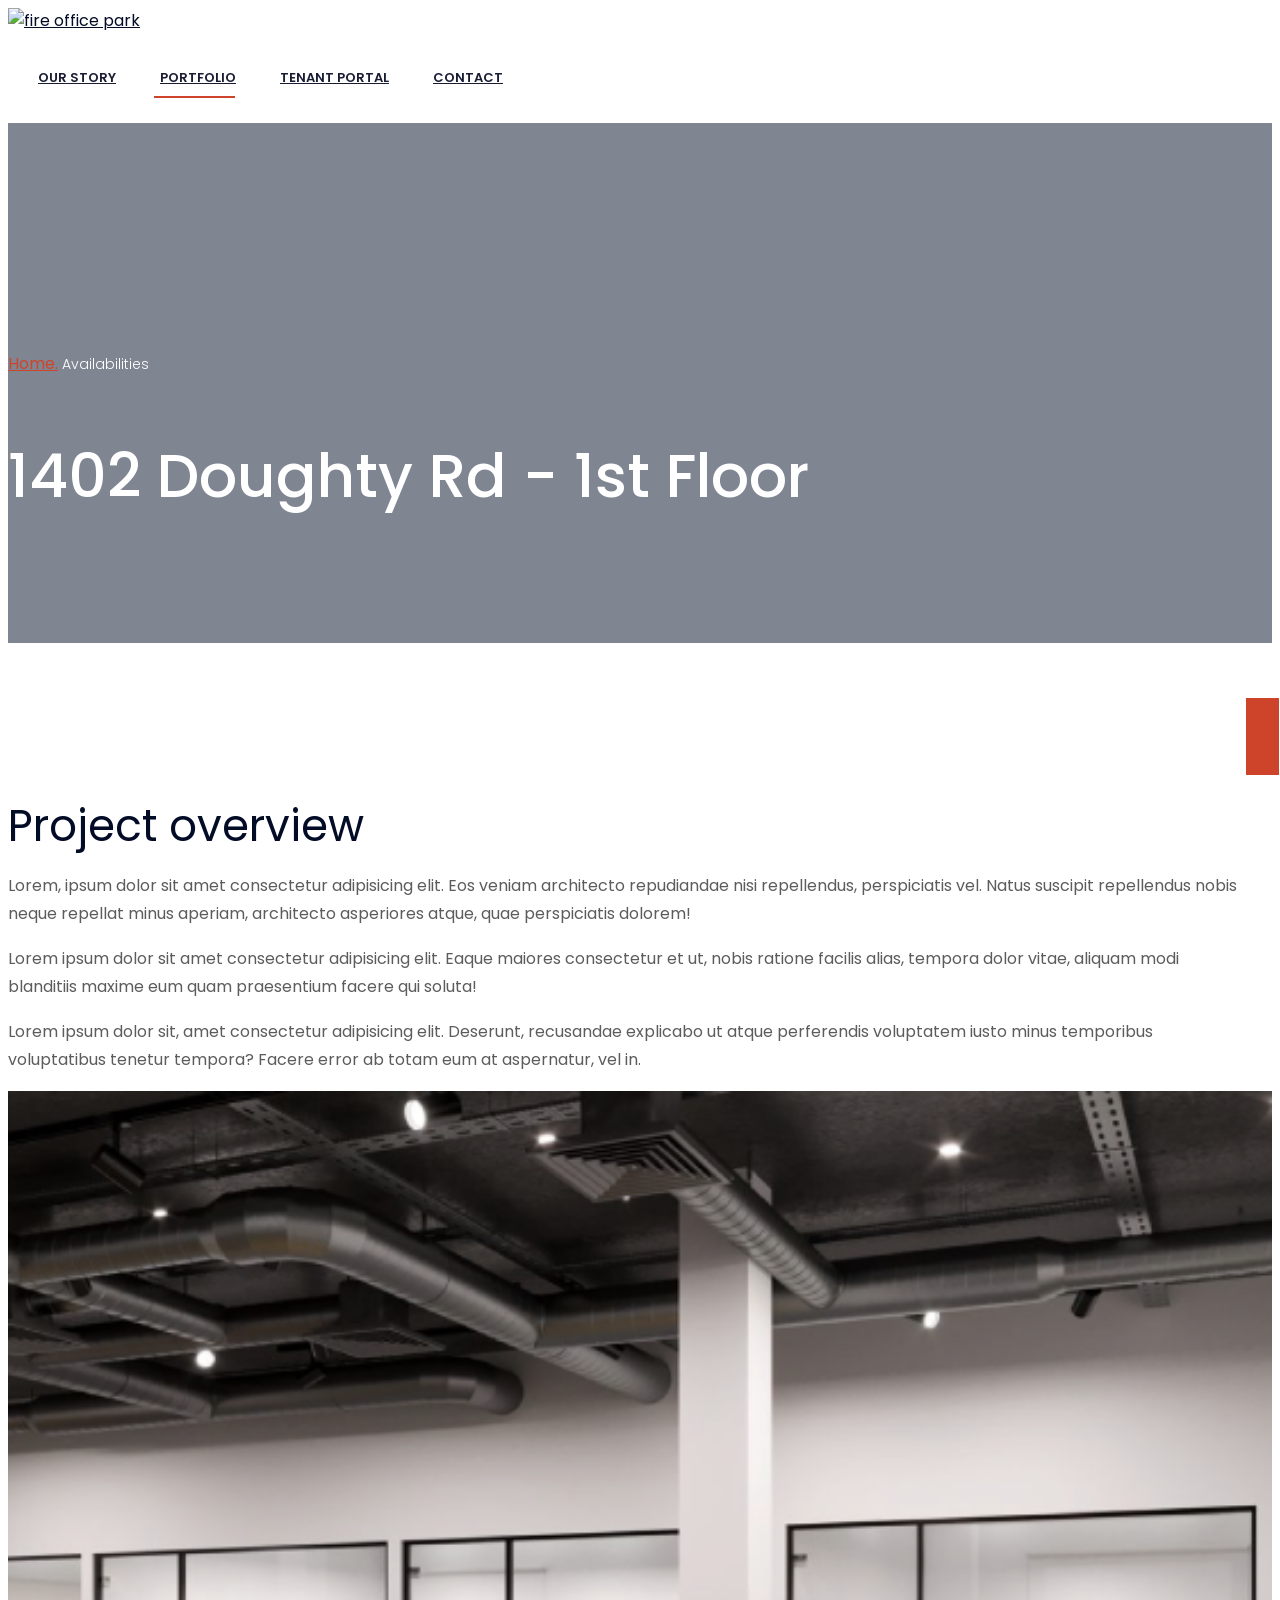
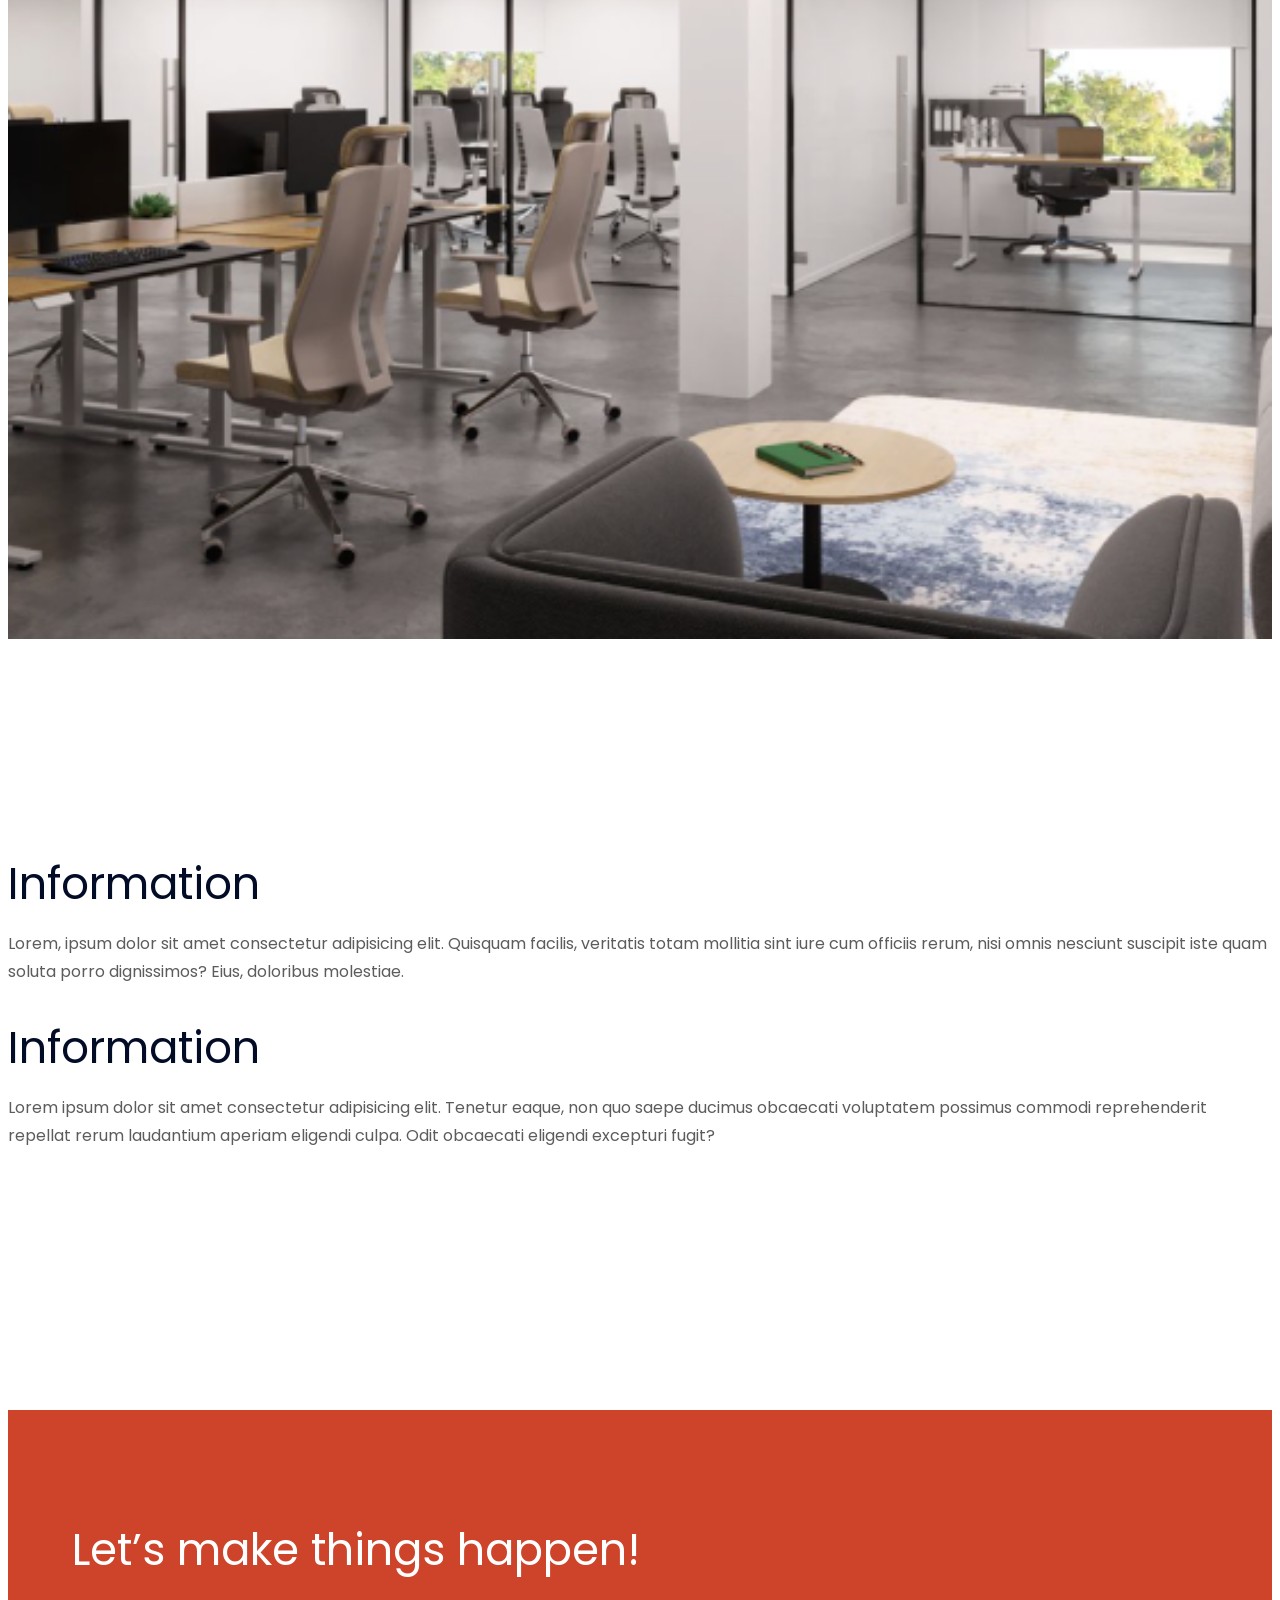
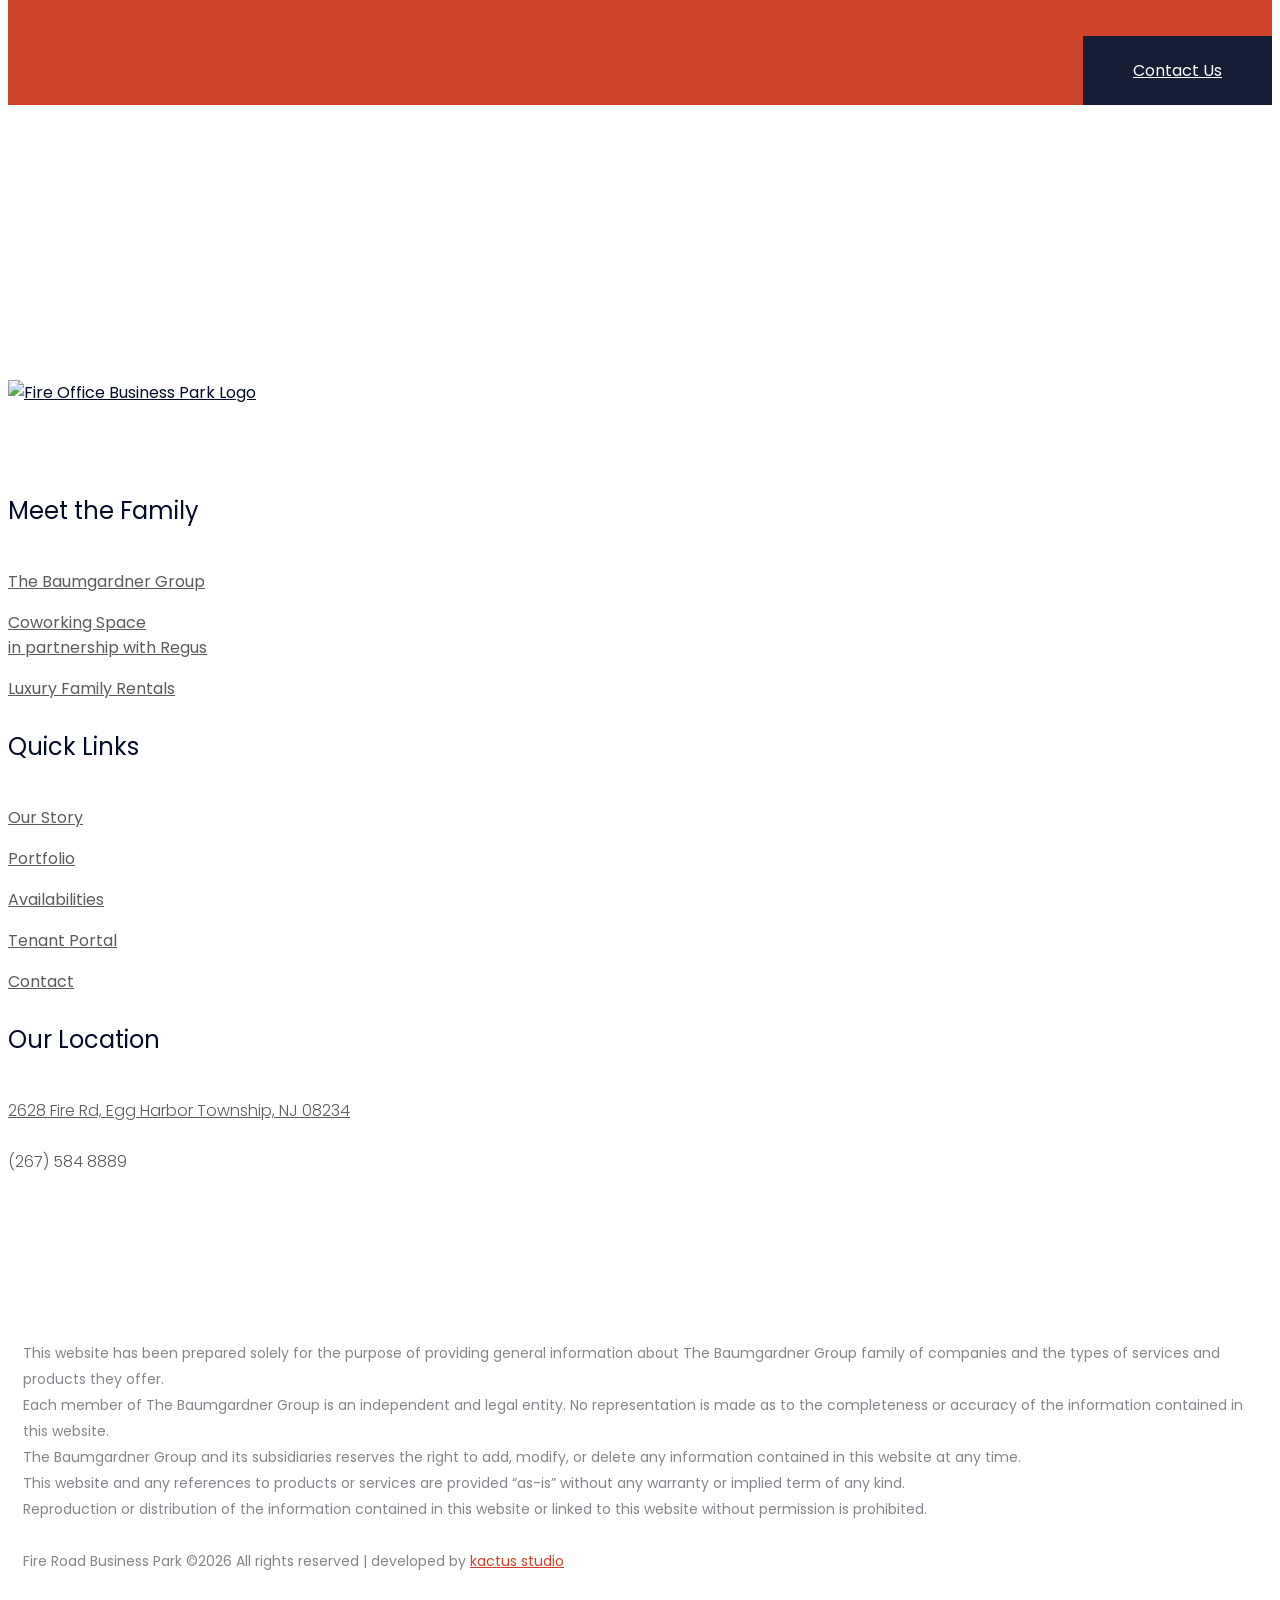
==== commit 36eb4d57: "Add files via upload" ====
--- a/1402_1.html
+++ b/1402_1.html
@@ -280,7 +280,7 @@
                         <h4>Meet the Family</h4>
                         <ul>
                             <li><a href="https://baumgardnergroup.com/" target="_blank">The Baumgardner Group</a></li>
-                            <li><a href="#" target="_blank">Workaway Coworking</a></li>
+                            <li><a href="https://www.regus.com/en/us/11198" target="_blank">Coworking Space<br>in partnership with Regus</a></li>
                             <li><a href="https://luxfamilyrentals.com/" target="_blank">Luxury Family Rentals</a></li>
                         </ul>
 
